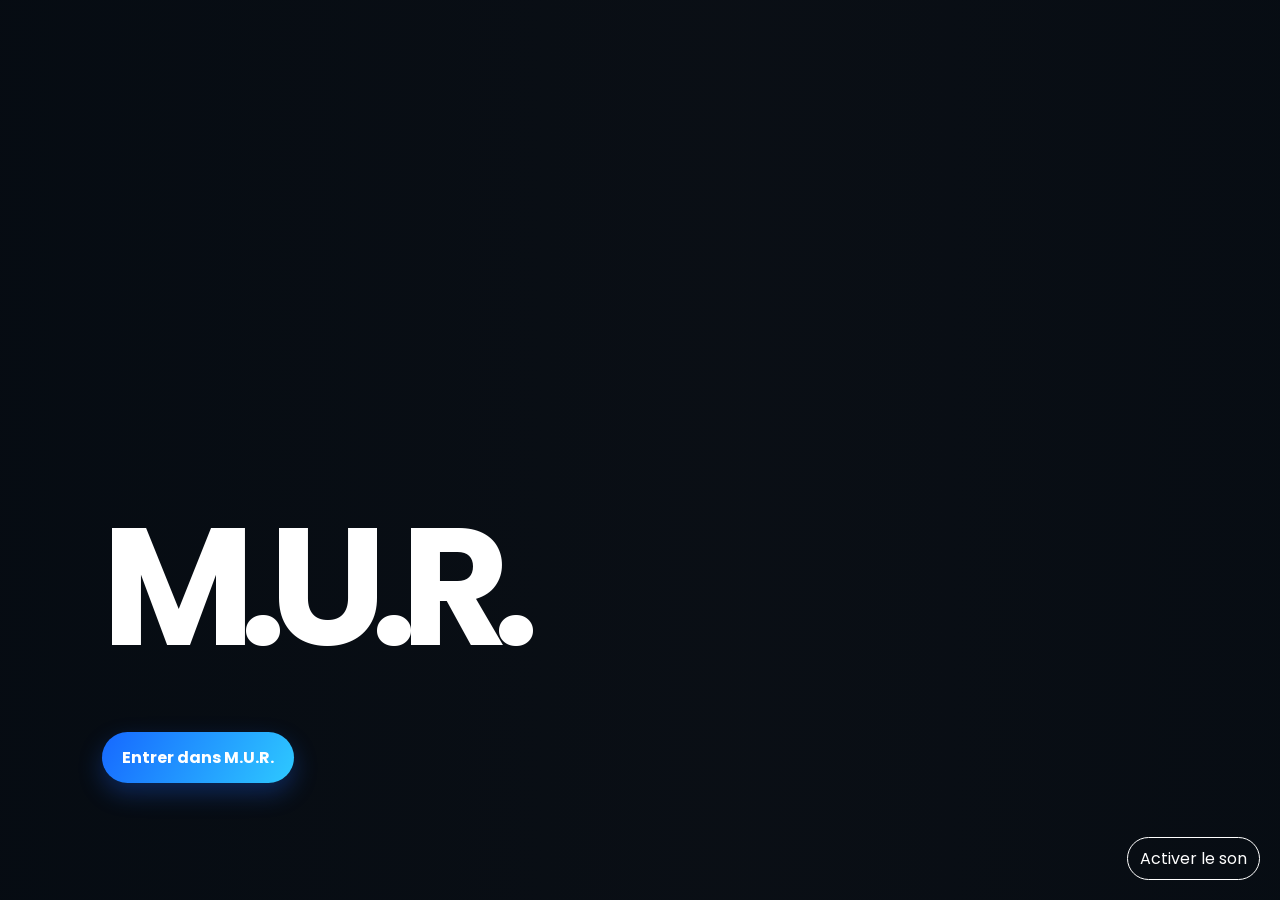
==== index.html @ 95d98c17 "Update index.html" ====
<!doctype html><html lang="fr"><head><meta charset="utf-8"><meta name="viewport" content="width=device-width,initial-scale=1"><title>M.U.R.</title><link rel="preconnect" href="https://fonts.googleapis.com"><link rel="preconnect" href="https://fonts.gstatic.com" crossorigin><link href="https://fonts.googleapis.com/css2?family=Poppins:wght@400;500;600;700&display=swap" rel="stylesheet"><style>
:root{--navy:#0d2b4f;--blue:#2e7cc0;--gold:#d9b062;--ink:#102b4a}*{box-sizing:border-box}html,body{margin:0;min-height:100%;font-family:Arial,sans-serif;background:#eef3f7;color:var(--ink)}button{font:inherit}.intro{position:fixed;z-index:20;inset:0;background:#061527}.intro.off{visibility:hidden;opacity:0;transition:.6s}.intro video,.home-video{width:100%;height:100%;object-fit:cover}.intro:after,.home:after{content:'';position:absolute;inset:0;background:linear-gradient(90deg,rgba(3,20,39,.7),transparent 66%)}.intro-box{position:absolute;z-index:1;left:8vw;bottom:13vh;color:white}.intro-box h1{font-size:clamp(70px,13vw,180px);letter-spacing:-.1em;margin:0}.round{border:0;border-radius:28px;padding:13px 20px;background:white;color:var(--navy);font-weight:bold;cursor:pointer}.intro-box .round{margin-top:20px}.sound{position:absolute;z-index:2;right:20px;bottom:20px;background:transparent;color:white;border:1px solid white;border-radius:22px;padding:8px 12px;cursor:pointer}.home{position:relative;min-height:100vh;overflow:hidden;background:var(--navy)}.home-video{position:absolute;inset:0;opacity:.72}.top{position:absolute;z-index:3;top:0;left:0;right:0;display:flex;justify-content:space-between;padding:25px 5vw;color:white}.brand{font-weight:bold;letter-spacing:.18em;font-size:17px}.language{border:1px solid rgba(255,255,255,.7);border-radius:20px;background:rgba(255,255,255,.14);color:white;padding:7px 12px;cursor:pointer}.hero{position:relative;z-index:2;width:min(1100px,90vw);margin:auto;padding-top:19vh;color:white}.eyebrow{font-size:12px;letter-spacing:.18em;text-transform:uppercase;color:#b8dff8}.hero h1{font-size:clamp(82px,18vw,230px);line-height:.72;letter-spacing:-.12em;margin:18px 0 26px}.hero p{max-width:560px;font-size:clamp(17px,2vw,24px);line-height:1.5}.method{margin-top:20px}.ports{position:absolute;z-index:3;left:50%;bottom:65px;transform:translateX(-50%);width:min(1100px,90vw);display:grid;grid-template-columns:repeat(4,1fr);gap:10px}.port{min-height:120px;padding:16px;border-radius:15px;border:1px solid rgba(255,255,255,.5);background:rgba(6,30,52,.35);color:white;text-align:left;cursor:pointer;display:flex;flex-direction:column;justify-content:space-between;backdrop-filter:blur(10px)}.port:hover,.port.active{background:white;color:var(--navy);transform:translateY(-5px)}.port small{letter-spacing:.13em;color:#bce0f8}.port.active small,.port:hover small{color:var(--blue)}.port strong{font-size:15px;line-height:1.25}.hint{position:absolute;z-index:3;bottom:23px;left:50%;transform:translateX(-50%);color:white;font-size:12px;white-space:nowrap}.world{position:fixed;z-index:10;inset:0;display:none;overflow:auto;background:linear-gradient(135deg,#edf4f8,#fff 60%,#dce8f0);padding:25px 6vw}.world.show{display:block}.world::before{content:'';position:fixed;width:65vmax;height:65vmax;border-radius:50%;right:-35vmax;top:-35vmax;background:radial-gradient(circle,#9bc7e8,transparent 65%);opacity:.5}.world-bar,.world-content{position:relative;max-width:1080px;margin:auto}.world-bar{display:flex;justify-content:space-between;align-items:center}.back{border:0;background:none;color:var(--navy);font-weight:bold;cursor:pointer}.world .language{color:var(--navy);background:white;border-color:#b8c7d5}.world-content{margin-top:9vh}.world-content h2{font-size:clamp(52px,10vw,125px);letter-spacing:-.08em;line-height:.88;margin:18px 0}.world-content>p{max-width:680px;color:#5e7288;font-size:19px;line-height:1.6}.cards{display:grid;grid-template-columns:repeat(3,1fr);gap:15px;margin-top:50px}.card{min-height:165px;padding:22px;border-radius:16px;background:rgba(255,255,255,.85);box-shadow:0 12px 28px rgba(28,67,101,.1)}.card h3{margin:0 0 9px;font-size:19px}.card p{margin:0;color:#60758b;line-height:1.55;font-size:14px}@media(max-width:700px){.hero{padding-top:14vh}.hero h1{font-size:94px}.ports{grid-template-columns:1fr 1fr;bottom:55px}.port{min-height:85px;padding:11px}.port strong{font-size:12px}.hint{font-size:10px;bottom:17px}.cards{grid-template-columns:1fr}.world-content{margin-top:7vh}}
/* Identité M.U.R. : scientifique, immersive et lumineuse. */
:root{--navy:#0d1117;--blue:#1e68ff;--cyan:#2ec9ff;--teal:#21c998;--coral:#ff6b4d;--ink:#f0f2f5}.intro,.home{background:#0d1117}.intro::after,.home::after{background:linear-gradient(90deg,rgba(5,11,18,.88),rgba(5,11,18,.36) 58%,rgba(5,11,18,.72))}body,.intro-box,.hero,.top{font-family:Poppins,Arial,sans-serif}.home::before{content:'';position:absolute;z-index:1;inset:auto -12vw -16vh auto;width:70vw;height:42vh;border-radius:50%;background:repeating-radial-gradient(ellipse at center,transparent 0 16px,rgba(46,201,255,.15) 17px 18px,transparent 20px 38px);transform:rotate(-12deg);opacity:.8}.home-video{filter:saturate(1.12) contrast(1.08)}.top{border-bottom:1px solid rgba(46,201,255,.18);background:linear-gradient(180deg,rgba(5,11,18,.5),transparent)}.brand{color:#fff}.language{border-color:rgba(46,201,255,.55);background:rgba(7,22,35,.55);box-shadow:inset 0 0 22px rgba(46,201,255,.06)}.hero{padding-left:2vw}.eyebrow{color:var(--cyan)}.hero h1{text-shadow:0 0 35px rgba(46,201,255,.22)}.hero p{color:#d6e6ee}.round{background:linear-gradient(120deg,#1668ff,#2ec9ff);color:white;box-shadow:0 10px 25px rgba(30,104,255,.3)}.ports{gap:12px}.port{border-color:rgba(46,201,255,.38);background:linear-gradient(145deg,rgba(11,25,38,.88),rgba(9,16,26,.65));box-shadow:inset 0 1px 0 rgba(255,255,255,.05),0 12px 30px rgba(0,0,0,.2)}.port:nth-child(2){border-color:rgba(33,201,152,.5)}.port:nth-child(3){border-color:rgba(46,201,255,.62)}.port:nth-child(4){border-color:rgba(255,107,77,.52)}.port:hover,.port.active{background:linear-gradient(145deg,rgba(21,54,84,.98),rgba(8,22,36,.98));color:white}.port:hover small,.port.active small{color:var(--cyan)}.port strong{font-weight:600}.hint{color:#cde9fb}.world{background:radial-gradient(circle at 85% 12%,rgba(30,104,255,.2),transparent 28%),linear-gradient(135deg,#0d1117,#0e1b29 60%,#071119);color:#f0f2f5}.world::before{background:radial-gradient(circle,rgba(46,201,255,.18),transparent 64%);opacity:1}.world .language{color:white;background:rgba(9,23,36,.8);border-color:rgba(46,201,255,.4)}.back{color:#e7f5ff}.world-content .eyebrow{color:var(--cyan)}.world-content>p{color:#bdceda}.cards{gap:18px}.card{background:linear-gradient(145deg,rgba(17,36,53,.92),rgba(10,19,30,.9));border:1px solid rgba(46,201,255,.2);box-shadow:inset 0 1px 0 rgba(255,255,255,.05),0 14px 32px rgba(0,0,0,.26)}.card:nth-child(2){border-color:rgba(33,201,152,.28)}.card:nth-child(3){border-color:rgba(255,107,77,.3)}.card h3{color:#f5fbff}.card p{color:#b6c8d6}.world-content h2{background:linear-gradient(100deg,#fff,#b9e9ff 60%,#2ec9ff);-webkit-background-clip:text;background-clip:text;color:transparent}
.hero-logo{display:block;width:min(400px,62vw);height:auto;margin:6px 0 14px;filter:drop-shadow(0 14px 30px rgba(0,0,0,.35))}.hero h1{font-size:clamp(50px,9vw,112px)}@media(max-width:700px){.hero-logo{width:min(310px,76vw);margin:4px 0 9px}}
 .hero-logo,.method{display:none!important}#system .card:nth-child(3) h3,#system .card:nth-child(3) p{font-size:0}#system .card:nth-child(3) h3::after{content:'Neuroflex';font-size:1.2rem}#system .card:nth-child(3) p::after{content:'Comprendre pour ne pas choisir.';font-size:1rem;line-height:1.6}</style></head><body>
<section class="intro" id="intro"><video id="introVideo" autoplay muted playsinline><source src="intro-mur.mp4" type="video/mp4"></video><div class="intro-box"><h1>M.U.R.</h1><button class="round" id="enter" data-fr="Entrer dans M.U.R." data-en="Enter M.U.R.">Entrer dans M.U.R.</button></div><button class="sound" id="sound" data-fr="Activer le son" data-en="Turn sound on">Activer le son</button></section>
<main class="home" id="home"><video class="home-video" id="film" muted playsinline preload="metadata"><source src="mur-intro.mp4" type="video/mp4"></video><header class="top"><div class="brand">M.U.R.</div><button class="language" id="lang">FR / EN</button></header><section class="hero"><div class="eyebrow" data-fr="La méthode" data-en="The method">La méthode</div><img class="hero-logo" src="mur-logo.jpg" alt="M.U.R."><p data-fr="Mesurer, utiliser et réguler son système neurovégétatif." data-en="Measure, use and regulate your autonomic nervous system.">Mesurer, utiliser et réguler son système neurovégétatif.</p><button class="round method" data-open="method" data-fr="Découvrir la méthode" data-en="Discover the method">Découvrir la méthode</button></section><nav class="ports"><button class="port active" data-open="method" data-time=".08"><small>01</small><strong data-fr="La méthode M.U.R." data-en="The M.U.R. method">La méthode M.U.R.</strong><b>→</b></button><button class="port" data-open="system" data-time=".35"><small>02</small><strong data-fr="Le système neurovégétatif" data-en="The autonomic nervous system">Le système neurovégétatif</strong><b>→</b></button><button class="port" data-open="app" data-time=".62"><small>03</small><strong data-fr="L’application M.U.R." data-en="The M.U.R. app">L’application M.U.R.</strong><b>→</b></button><button class="port" data-open="workshops" data-time=".85"><small>04</small><strong data-fr="Programme & ateliers" data-en="Programme & workshops">Programme & ateliers</strong><b>→</b></button></nav><div class="hint" data-fr="Utilisez la molette pour avancer ou reculer dans la vidéo" data-en="Use the wheel to move forward or backward in the video">Utilisez la molette pour avancer ou reculer dans la vidéo</div></main>
<section class="world" id="method"><div class="world-bar"><button class="back" data-close data-fr="← Retour à la vidéo" data-en="← Back to the film">← Retour à la vidéo</button><button class="language">FR / EN</button></div><main class="world-content"><div class="eyebrow" data-fr="Univers 01" data-en="World 01">Univers 01</div><h2 data-fr="La méthode<br>M.U.R." data-en="The M.U.R.<br>method">La méthode<br>M.U.R.</h2><p data-fr="Une approche claire pour comprendre son fonctionnement, observer ses repères et agir au quotidien." data-en="A clear approach to understand your functioning, observe your reference points and act every day.">Une approche claire pour comprendre son fonctionnement, observer ses repères et agir au quotidien.</p><div class="cards"><article class="card"><h3 data-fr="Mesurer" data-en="Measure">Mesurer</h3><p data-fr="Créer un point de départ avec un questionnaire structuré." data-en="Create a starting point with a structured questionnaire.">Créer un point de départ avec un questionnaire structuré.</p></article><article class="card"><h3 data-fr="Utiliser" data-en="Use">Utiliser</h3><p data-fr="Mobiliser les bonnes ressources au bon moment." data-en="Access the right resources at the right time.">Mobiliser les bonnes ressources au bon moment.</p></article><article class="card"><h3 data-fr="Réguler" data-en="Regulate">Réguler</h3><p data-fr="Installer un équilibre durable dans la vie réelle." data-en="Build a lasting balance in real life.">Installer un équilibre durable dans la vie réelle.</p></article></div></main></section>
<section class="world" id="system"><div class="world-bar"><button class="back" data-close data-fr="← Retour à la vidéo" data-en="← Back to the film">← Retour à la vidéo</button><button class="language">FR / EN</button></div><main class="world-content"><div class="eyebrow" data-fr="Univers 02" data-en="World 02">Univers 02</div><h2 data-fr="Le système<br>neurovégétatif" data-en="The autonomic<br>nervous system">Le système<br>neurovégétatif</h2><p data-fr="Trois branches coopèrent en permanence pour adapter le corps à l’action, au repos et à la digestion." data-en="Three branches constantly work together to adapt the body to action, rest and digestion.">Trois branches coopèrent en permanence pour adapter le corps à l’action, au repos et à la digestion.</p><div class="cards"><article class="card"><h3 data-fr="Sympathique" data-en="Sympathetic">Sympathique</h3><p data-fr="Met le corps en action : vigilance, énergie et adaptation à l’effort." data-en="Prepares the body for action: alertness, energy and adaptation to effort.">Met le corps en action : vigilance, énergie et adaptation à l’effort.</p></article><article class="card"><h3 data-fr="Parasympathique" data-en="Parasympathetic">Parasympathique</h3><p data-fr="Favorise le repos, la récupération et le retour à l’équilibre." data-en="Supports rest, recovery and a return to balance.">Favorise le repos, la récupération et le retour à l’équilibre.</p></article><article class="card"><h3 data-fr="Système entérique" data-en="Enteric system">Système entérique</h3><p data-fr="Participe à la digestion et au dialogue permanent entre le ventre et le cerveau." data-en="Takes part in digestion and the ongoing dialogue between the gut and the brain.">Participe à la digestion et au dialogue permanent entre le ventre et le cerveau.</p></article></div></main></section>
<section class="world" id="app"><div class="world-bar"><button class="back" data-close data-fr="← Retour à la vidéo" data-en="← Back to the film">← Retour à la vidéo</button><button class="language">FR / EN</button></div><main class="world-content"><div class="eyebrow" data-fr="Univers 03" data-en="World 03">Univers 03</div><h2 data-fr="L’application<br>M.U.R." data-en="The M.U.R.<br>app">L’application<br>M.U.R.</h2><p data-fr="Un espace personnel pour mesurer, retrouver ses exercices et suivre son cheminement." data-en="A personal space to measure, find your exercises and follow your journey.">Un espace personnel pour mesurer, retrouver ses exercices et suivre son cheminement.</p><div class="cards"><article class="card"><h3 data-fr="Questionnaire" data-en="Questionnaire">Questionnaire</h3><p data-fr="Explorer sa flexibilité neurovégétative." data-en="Explore your neurovegetative flexibility.">Explorer sa flexibilité neurovégétative.</p></article><article class="card"><h3 data-fr="Exercices" data-en="Exercises">Exercices</h3><p data-fr="Des pratiques guidées, adaptées au quotidien." data-en="Guided practices adapted to everyday life.">Des pratiques guidées, adaptées au quotidien.</p></article><article class="card"><h3 data-fr="Suivi" data-en="Follow-up">Suivi</h3><p data-fr="Garder des repères dans la durée." data-en="Keep reference points over time.">Garder des repères dans la durée.</p></article></div></main></section>
<section class="world" id="workshops"><div class="world-bar"><button class="back" data-close data-fr="← Retour à la vidéo" data-en="← Back to the film">← Retour à la vidéo</button><button class="language">FR / EN</button></div><main class="world-content"><div class="eyebrow" data-fr="Univers 04" data-en="World 04">Univers 04</div><h2 data-fr="Programme<br>& ateliers" data-en="Programme<br>& workshops">Programme<br>& ateliers</h2><p data-fr="Des rendez-vous pour découvrir la méthode, pratiquer et progresser avec un cadre clair." data-en="Sessions to discover the method, practise and progress with a clear framework.">Des rendez-vous pour découvrir la méthode, pratiquer et progresser avec un cadre clair.</p><div class="cards"><article class="card"><h3 data-fr="Découvrir" data-en="Discover">Découvrir</h3><p data-fr="Une première entrée dans l’univers M.U.R." data-en="A first entry into the M.U.R. universe.">Une première entrée dans l’univers M.U.R.</p></article><article class="card"><h3 data-fr="Pratiquer" data-en="Practise">Pratiquer</h3><p data-fr="Expérimenter concrètement les outils." data-en="Experience the tools in a concrete way.">Expérimenter concrètement les outils.</p></article><article class="card"><h3 data-fr="Approfondir" data-en="Go deeper">Approfondir</h3><p data-fr="Inscrire ses repères dans le temps." data-en="Embed your reference points over time.">Inscrire ses repères dans le temps.</p></article></div></main></section>
<script>let lang=localStorage.getItem('mur-lang')||'fr';const film=document.getElementById('film'),ports=[...document.querySelectorAll('.port')];function render(){document.documentElement.lang=lang;document.querySelectorAll('[data-fr]').forEach(x=>x.innerHTML=x.dataset[lang]);localStorage.setItem('mur-lang',lang)}function toggle(){lang=lang==='fr'?'en':'fr';render()}document.querySelectorAll('.language').forEach(x=>x.onclick=toggle);render();document.getElementById('enter').onclick=()=>{document.getElementById('intro').classList.add('off');film.play().catch(()=>{})};document.getElementById('sound').onclick=()=>{document.getElementById('introVideo').muted=!document.getElementById('introVideo').muted};document.querySelectorAll('[data-open]').forEach(x=>x.onclick=()=>document.getElementById(x.dataset.open).classList.add('show'));document.querySelectorAll('[data-close]').forEach(x=>x.onclick=()=>document.querySelectorAll('.world').forEach(w=>w.classList.remove('show')));document.getElementById('home').addEventListener('wheel',e=>{e.preventDefault();if(film.readyState){film.pause();film.currentTime=Math.max(0,Math.min(film.duration,film.currentTime+e.deltaY*.006));let p=film.currentTime/(film.duration||10),a=ports[0];ports.forEach(x=>{if(p>=x.dataset.time)a=x});ports.forEach(x=>x.classList.toggle('active',x===a))}},{passive:false});</script></body></html>
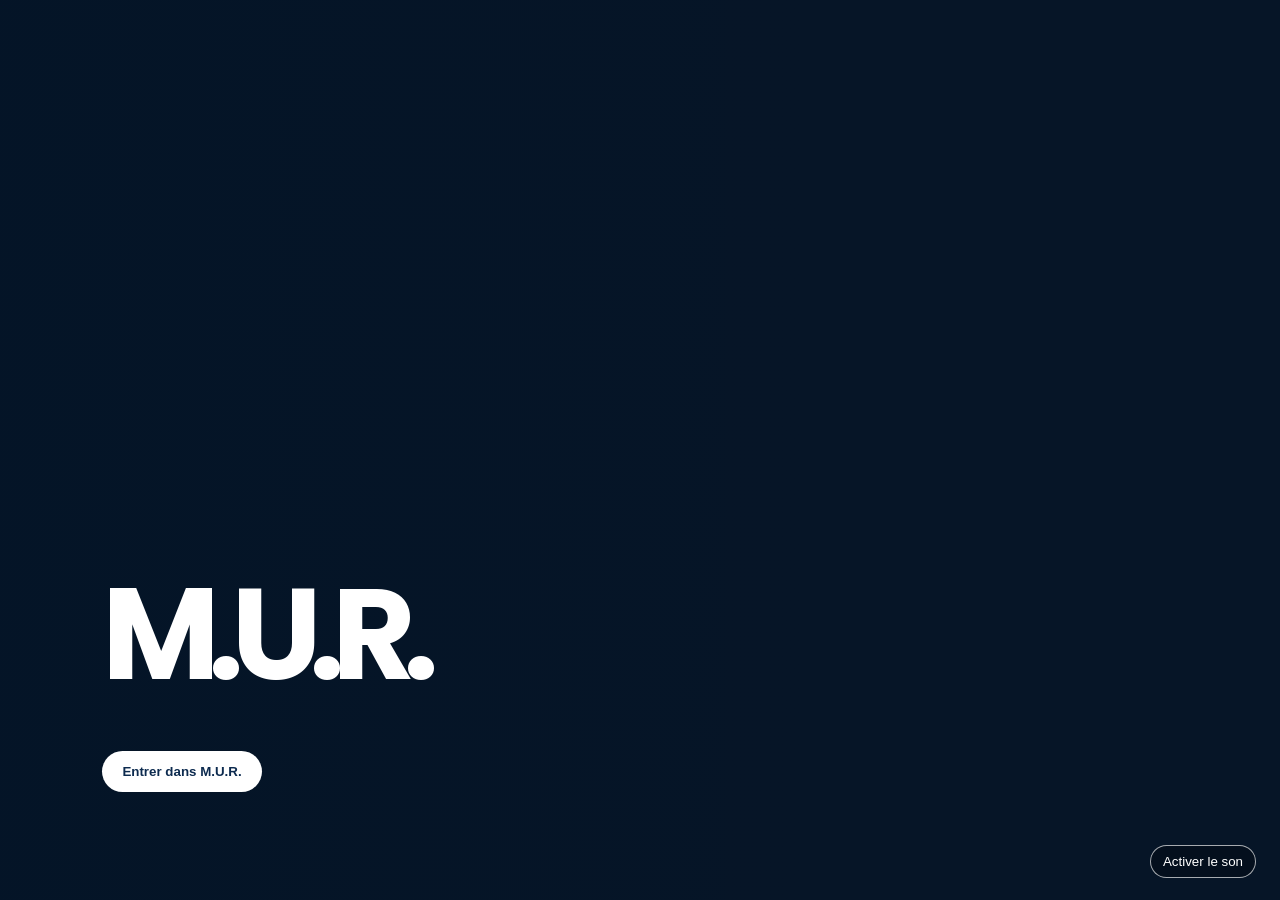
==== commit b72d80b4: "Add files via upload" ====
--- a/index.html
+++ b/index.html
@@ -1,13 +1 @@
-<!doctype html><html lang="fr"><head><meta charset="utf-8"><meta name="viewport" content="width=device-width,initial-scale=1"><title>M.U.R.</title><link rel="preconnect" href="https://fonts.googleapis.com"><link rel="preconnect" href="https://fonts.gstatic.com" crossorigin><link href="https://fonts.googleapis.com/css2?family=Poppins:wght@400;500;600;700&display=swap" rel="stylesheet"><style>
-:root{--navy:#0d2b4f;--blue:#2e7cc0;--gold:#d9b062;--ink:#102b4a}*{box-sizing:border-box}html,body{margin:0;min-height:100%;font-family:Arial,sans-serif;background:#eef3f7;color:var(--ink)}button{font:inherit}.intro{position:fixed;z-index:20;inset:0;background:#061527}.intro.off{visibility:hidden;opacity:0;transition:.6s}.intro video,.home-video{width:100%;height:100%;object-fit:cover}.intro:after,.home:after{content:'';position:absolute;inset:0;background:linear-gradient(90deg,rgba(3,20,39,.7),transparent 66%)}.intro-box{position:absolute;z-index:1;left:8vw;bottom:13vh;color:white}.intro-box h1{font-size:clamp(70px,13vw,180px);letter-spacing:-.1em;margin:0}.round{border:0;border-radius:28px;padding:13px 20px;background:white;color:var(--navy);font-weight:bold;cursor:pointer}.intro-box .round{margin-top:20px}.sound{position:absolute;z-index:2;right:20px;bottom:20px;background:transparent;color:white;border:1px solid white;border-radius:22px;padding:8px 12px;cursor:pointer}.home{position:relative;min-height:100vh;overflow:hidden;background:var(--navy)}.home-video{position:absolute;inset:0;opacity:.72}.top{position:absolute;z-index:3;top:0;left:0;right:0;display:flex;justify-content:space-between;padding:25px 5vw;color:white}.brand{font-weight:bold;letter-spacing:.18em;font-size:17px}.language{border:1px solid rgba(255,255,255,.7);border-radius:20px;background:rgba(255,255,255,.14);color:white;padding:7px 12px;cursor:pointer}.hero{position:relative;z-index:2;width:min(1100px,90vw);margin:auto;padding-top:19vh;color:white}.eyebrow{font-size:12px;letter-spacing:.18em;text-transform:uppercase;color:#b8dff8}.hero h1{font-size:clamp(82px,18vw,230px);line-height:.72;letter-spacing:-.12em;margin:18px 0 26px}.hero p{max-width:560px;font-size:clamp(17px,2vw,24px);line-height:1.5}.method{margin-top:20px}.ports{position:absolute;z-index:3;left:50%;bottom:65px;transform:translateX(-50%);width:min(1100px,90vw);display:grid;grid-template-columns:repeat(4,1fr);gap:10px}.port{min-height:120px;padding:16px;border-radius:15px;border:1px solid rgba(255,255,255,.5);background:rgba(6,30,52,.35);color:white;text-align:left;cursor:pointer;display:flex;flex-direction:column;justify-content:space-between;backdrop-filter:blur(10px)}.port:hover,.port.active{background:white;color:var(--navy);transform:translateY(-5px)}.port small{letter-spacing:.13em;color:#bce0f8}.port.active small,.port:hover small{color:var(--blue)}.port strong{font-size:15px;line-height:1.25}.hint{position:absolute;z-index:3;bottom:23px;left:50%;transform:translateX(-50%);color:white;font-size:12px;white-space:nowrap}.world{position:fixed;z-index:10;inset:0;display:none;overflow:auto;background:linear-gradient(135deg,#edf4f8,#fff 60%,#dce8f0);padding:25px 6vw}.world.show{display:block}.world::before{content:'';position:fixed;width:65vmax;height:65vmax;border-radius:50%;right:-35vmax;top:-35vmax;background:radial-gradient(circle,#9bc7e8,transparent 65%);opacity:.5}.world-bar,.world-content{position:relative;max-width:1080px;margin:auto}.world-bar{display:flex;justify-content:space-between;align-items:center}.back{border:0;background:none;color:var(--navy);font-weight:bold;cursor:pointer}.world .language{color:var(--navy);background:white;border-color:#b8c7d5}.world-content{margin-top:9vh}.world-content h2{font-size:clamp(52px,10vw,125px);letter-spacing:-.08em;line-height:.88;margin:18px 0}.world-content>p{max-width:680px;color:#5e7288;font-size:19px;line-height:1.6}.cards{display:grid;grid-template-columns:repeat(3,1fr);gap:15px;margin-top:50px}.card{min-height:165px;padding:22px;border-radius:16px;background:rgba(255,255,255,.85);box-shadow:0 12px 28px rgba(28,67,101,.1)}.card h3{margin:0 0 9px;font-size:19px}.card p{margin:0;color:#60758b;line-height:1.55;font-size:14px}@media(max-width:700px){.hero{padding-top:14vh}.hero h1{font-size:94px}.ports{grid-template-columns:1fr 1fr;bottom:55px}.port{min-height:85px;padding:11px}.port strong{font-size:12px}.hint{font-size:10px;bottom:17px}.cards{grid-template-columns:1fr}.world-content{margin-top:7vh}}
-/* Identité M.U.R. : scientifique, immersive et lumineuse. */
-:root{--navy:#0d1117;--blue:#1e68ff;--cyan:#2ec9ff;--teal:#21c998;--coral:#ff6b4d;--ink:#f0f2f5}.intro,.home{background:#0d1117}.intro::after,.home::after{background:linear-gradient(90deg,rgba(5,11,18,.88),rgba(5,11,18,.36) 58%,rgba(5,11,18,.72))}body,.intro-box,.hero,.top{font-family:Poppins,Arial,sans-serif}.home::before{content:'';position:absolute;z-index:1;inset:auto -12vw -16vh auto;width:70vw;height:42vh;border-radius:50%;background:repeating-radial-gradient(ellipse at center,transparent 0 16px,rgba(46,201,255,.15) 17px 18px,transparent 20px 38px);transform:rotate(-12deg);opacity:.8}.home-video{filter:saturate(1.12) contrast(1.08)}.top{border-bottom:1px solid rgba(46,201,255,.18);background:linear-gradient(180deg,rgba(5,11,18,.5),transparent)}.brand{color:#fff}.language{border-color:rgba(46,201,255,.55);background:rgba(7,22,35,.55);box-shadow:inset 0 0 22px rgba(46,201,255,.06)}.hero{padding-left:2vw}.eyebrow{color:var(--cyan)}.hero h1{text-shadow:0 0 35px rgba(46,201,255,.22)}.hero p{color:#d6e6ee}.round{background:linear-gradient(120deg,#1668ff,#2ec9ff);color:white;box-shadow:0 10px 25px rgba(30,104,255,.3)}.ports{gap:12px}.port{border-color:rgba(46,201,255,.38);background:linear-gradient(145deg,rgba(11,25,38,.88),rgba(9,16,26,.65));box-shadow:inset 0 1px 0 rgba(255,255,255,.05),0 12px 30px rgba(0,0,0,.2)}.port:nth-child(2){border-color:rgba(33,201,152,.5)}.port:nth-child(3){border-color:rgba(46,201,255,.62)}.port:nth-child(4){border-color:rgba(255,107,77,.52)}.port:hover,.port.active{background:linear-gradient(145deg,rgba(21,54,84,.98),rgba(8,22,36,.98));color:white}.port:hover small,.port.active small{color:var(--cyan)}.port strong{font-weight:600}.hint{color:#cde9fb}.world{background:radial-gradient(circle at 85% 12%,rgba(30,104,255,.2),transparent 28%),linear-gradient(135deg,#0d1117,#0e1b29 60%,#071119);color:#f0f2f5}.world::before{background:radial-gradient(circle,rgba(46,201,255,.18),transparent 64%);opacity:1}.world .language{color:white;background:rgba(9,23,36,.8);border-color:rgba(46,201,255,.4)}.back{color:#e7f5ff}.world-content .eyebrow{color:var(--cyan)}.world-content>p{color:#bdceda}.cards{gap:18px}.card{background:linear-gradient(145deg,rgba(17,36,53,.92),rgba(10,19,30,.9));border:1px solid rgba(46,201,255,.2);box-shadow:inset 0 1px 0 rgba(255,255,255,.05),0 14px 32px rgba(0,0,0,.26)}.card:nth-child(2){border-color:rgba(33,201,152,.28)}.card:nth-child(3){border-color:rgba(255,107,77,.3)}.card h3{color:#f5fbff}.card p{color:#b6c8d6}.world-content h2{background:linear-gradient(100deg,#fff,#b9e9ff 60%,#2ec9ff);-webkit-background-clip:text;background-clip:text;color:transparent}
-.hero-logo{display:block;width:min(400px,62vw);height:auto;margin:6px 0 14px;filter:drop-shadow(0 14px 30px rgba(0,0,0,.35))}.hero h1{font-size:clamp(50px,9vw,112px)}@media(max-width:700px){.hero-logo{width:min(310px,76vw);margin:4px 0 9px}}
- .hero-logo,.method{display:none!important}#system .card:nth-child(3) h3,#system .card:nth-child(3) p{font-size:0}#system .card:nth-child(3) h3::after{content:'Neuroflex';font-size:1.2rem}#system .card:nth-child(3) p::after{content:'Comprendre pour ne pas choisir.';font-size:1rem;line-height:1.6}</style></head><body>
-<section class="intro" id="intro"><video id="introVideo" autoplay muted playsinline><source src="intro-mur.mp4" type="video/mp4"></video><div class="intro-box"><h1>M.U.R.</h1><button class="round" id="enter" data-fr="Entrer dans M.U.R." data-en="Enter M.U.R.">Entrer dans M.U.R.</button></div><button class="sound" id="sound" data-fr="Activer le son" data-en="Turn sound on">Activer le son</button></section>
-<main class="home" id="home"><video class="home-video" id="film" muted playsinline preload="metadata"><source src="mur-intro.mp4" type="video/mp4"></video><header class="top"><div class="brand">M.U.R.</div><button class="language" id="lang">FR / EN</button></header><section class="hero"><div class="eyebrow" data-fr="La méthode" data-en="The method">La méthode</div><img class="hero-logo" src="mur-logo.jpg" alt="M.U.R."><p data-fr="Mesurer, utiliser et réguler son système neurovégétatif." data-en="Measure, use and regulate your autonomic nervous system.">Mesurer, utiliser et réguler son système neurovégétatif.</p><button class="round method" data-open="method" data-fr="Découvrir la méthode" data-en="Discover the method">Découvrir la méthode</button></section><nav class="ports"><button class="port active" data-open="method" data-time=".08"><small>01</small><strong data-fr="La méthode M.U.R." data-en="The M.U.R. method">La méthode M.U.R.</strong><b>→</b></button><button class="port" data-open="system" data-time=".35"><small>02</small><strong data-fr="Le système neurovégétatif" data-en="The autonomic nervous system">Le système neurovégétatif</strong><b>→</b></button><button class="port" data-open="app" data-time=".62"><small>03</small><strong data-fr="L’application M.U.R." data-en="The M.U.R. app">L’application M.U.R.</strong><b>→</b></button><button class="port" data-open="workshops" data-time=".85"><small>04</small><strong data-fr="Programme & ateliers" data-en="Programme & workshops">Programme & ateliers</strong><b>→</b></button></nav><div class="hint" data-fr="Utilisez la molette pour avancer ou reculer dans la vidéo" data-en="Use the wheel to move forward or backward in the video">Utilisez la molette pour avancer ou reculer dans la vidéo</div></main>
-<section class="world" id="method"><div class="world-bar"><button class="back" data-close data-fr="← Retour à la vidéo" data-en="← Back to the film">← Retour à la vidéo</button><button class="language">FR / EN</button></div><main class="world-content"><div class="eyebrow" data-fr="Univers 01" data-en="World 01">Univers 01</div><h2 data-fr="La méthode<br>M.U.R." data-en="The M.U.R.<br>method">La méthode<br>M.U.R.</h2><p data-fr="Une approche claire pour comprendre son fonctionnement, observer ses repères et agir au quotidien." data-en="A clear approach to understand your functioning, observe your reference points and act every day.">Une approche claire pour comprendre son fonctionnement, observer ses repères et agir au quotidien.</p><div class="cards"><article class="card"><h3 data-fr="Mesurer" data-en="Measure">Mesurer</h3><p data-fr="Créer un point de départ avec un questionnaire structuré." data-en="Create a starting point with a structured questionnaire.">Créer un point de départ avec un questionnaire structuré.</p></article><article class="card"><h3 data-fr="Utiliser" data-en="Use">Utiliser</h3><p data-fr="Mobiliser les bonnes ressources au bon moment." data-en="Access the right resources at the right time.">Mobiliser les bonnes ressources au bon moment.</p></article><article class="card"><h3 data-fr="Réguler" data-en="Regulate">Réguler</h3><p data-fr="Installer un équilibre durable dans la vie réelle." data-en="Build a lasting balance in real life.">Installer un équilibre durable dans la vie réelle.</p></article></div></main></section>
-<section class="world" id="system"><div class="world-bar"><button class="back" data-close data-fr="← Retour à la vidéo" data-en="← Back to the film">← Retour à la vidéo</button><button class="language">FR / EN</button></div><main class="world-content"><div class="eyebrow" data-fr="Univers 02" data-en="World 02">Univers 02</div><h2 data-fr="Le système<br>neurovégétatif" data-en="The autonomic<br>nervous system">Le système<br>neurovégétatif</h2><p data-fr="Trois branches coopèrent en permanence pour adapter le corps à l’action, au repos et à la digestion." data-en="Three branches constantly work together to adapt the body to action, rest and digestion.">Trois branches coopèrent en permanence pour adapter le corps à l’action, au repos et à la digestion.</p><div class="cards"><article class="card"><h3 data-fr="Sympathique" data-en="Sympathetic">Sympathique</h3><p data-fr="Met le corps en action : vigilance, énergie et adaptation à l’effort." data-en="Prepares the body for action: alertness, energy and adaptation to effort.">Met le corps en action : vigilance, énergie et adaptation à l’effort.</p></article><article class="card"><h3 data-fr="Parasympathique" data-en="Parasympathetic">Parasympathique</h3><p data-fr="Favorise le repos, la récupération et le retour à l’équilibre." data-en="Supports rest, recovery and a return to balance.">Favorise le repos, la récupération et le retour à l’équilibre.</p></article><article class="card"><h3 data-fr="Système entérique" data-en="Enteric system">Système entérique</h3><p data-fr="Participe à la digestion et au dialogue permanent entre le ventre et le cerveau." data-en="Takes part in digestion and the ongoing dialogue between the gut and the brain.">Participe à la digestion et au dialogue permanent entre le ventre et le cerveau.</p></article></div></main></section>
-<section class="world" id="app"><div class="world-bar"><button class="back" data-close data-fr="← Retour à la vidéo" data-en="← Back to the film">← Retour à la vidéo</button><button class="language">FR / EN</button></div><main class="world-content"><div class="eyebrow" data-fr="Univers 03" data-en="World 03">Univers 03</div><h2 data-fr="L’application<br>M.U.R." data-en="The M.U.R.<br>app">L’application<br>M.U.R.</h2><p data-fr="Un espace personnel pour mesurer, retrouver ses exercices et suivre son cheminement." data-en="A personal space to measure, find your exercises and follow your journey.">Un espace personnel pour mesurer, retrouver ses exercices et suivre son cheminement.</p><div class="cards"><article class="card"><h3 data-fr="Questionnaire" data-en="Questionnaire">Questionnaire</h3><p data-fr="Explorer sa flexibilité neurovégétative." data-en="Explore your neurovegetative flexibility.">Explorer sa flexibilité neurovégétative.</p></article><article class="card"><h3 data-fr="Exercices" data-en="Exercises">Exercices</h3><p data-fr="Des pratiques guidées, adaptées au quotidien." data-en="Guided practices adapted to everyday life.">Des pratiques guidées, adaptées au quotidien.</p></article><article class="card"><h3 data-fr="Suivi" data-en="Follow-up">Suivi</h3><p data-fr="Garder des repères dans la durée." data-en="Keep reference points over time.">Garder des repères dans la durée.</p></article></div></main></section>
-<section class="world" id="workshops"><div class="world-bar"><button class="back" data-close data-fr="← Retour à la vidéo" data-en="← Back to the film">← Retour à la vidéo</button><button class="language">FR / EN</button></div><main class="world-content"><div class="eyebrow" data-fr="Univers 04" data-en="World 04">Univers 04</div><h2 data-fr="Programme<br>& ateliers" data-en="Programme<br>& workshops">Programme<br>& ateliers</h2><p data-fr="Des rendez-vous pour découvrir la méthode, pratiquer et progresser avec un cadre clair." data-en="Sessions to discover the method, practise and progress with a clear framework.">Des rendez-vous pour découvrir la méthode, pratiquer et progresser avec un cadre clair.</p><div class="cards"><article class="card"><h3 data-fr="Découvrir" data-en="Discover">Découvrir</h3><p data-fr="Une première entrée dans l’univers M.U.R." data-en="A first entry into the M.U.R. universe.">Une première entrée dans l’univers M.U.R.</p></article><article class="card"><h3 data-fr="Pratiquer" data-en="Practise">Pratiquer</h3><p data-fr="Expérimenter concrètement les outils." data-en="Experience the tools in a concrete way.">Expérimenter concrètement les outils.</p></article><article class="card"><h3 data-fr="Approfondir" data-en="Go deeper">Approfondir</h3><p data-fr="Inscrire ses repères dans le temps." data-en="Embed your reference points over time.">Inscrire ses repères dans le temps.</p></article></div></main></section>
-<script>let lang=localStorage.getItem('mur-lang')||'fr';const film=document.getElementById('film'),ports=[...document.querySelectorAll('.port')];function render(){document.documentElement.lang=lang;document.querySelectorAll('[data-fr]').forEach(x=>x.innerHTML=x.dataset[lang]);localStorage.setItem('mur-lang',lang)}function toggle(){lang=lang==='fr'?'en':'fr';render()}document.querySelectorAll('.language').forEach(x=>x.onclick=toggle);render();document.getElementById('enter').onclick=()=>{document.getElementById('intro').classList.add('off');film.play().catch(()=>{})};document.getElementById('sound').onclick=()=>{document.getElementById('introVideo').muted=!document.getElementById('introVideo').muted};document.querySelectorAll('[data-open]').forEach(x=>x.onclick=()=>document.getElementById(x.dataset.open).classList.add('show'));document.querySelectorAll('[data-close]').forEach(x=>x.onclick=()=>document.querySelectorAll('.world').forEach(w=>w.classList.remove('show')));document.getElementById('home').addEventListener('wheel',e=>{e.preventDefault();if(film.readyState){film.pause();film.currentTime=Math.max(0,Math.min(film.duration,film.currentTime+e.deltaY*.006));let p=film.currentTime/(film.duration||10),a=ports[0];ports.forEach(x=>{if(p>=x.dataset.time)a=x});ports.forEach(x=>x.classList.toggle('active',x===a))}},{passive:false});</script></body></html>
+<!doctype html><html lang="fr"><head><meta charset="utf-8"><meta name="viewport" content="width=device-width,initial-scale=1"><title>M.U.R.</title><link rel="stylesheet" href="styles.css"></head><body><section class="intro" id="intro"><video id="introVideo" autoplay muted playsinline><source src="intro-mur.mp4" type="video/mp4"></video><div class="intro-content"><h1>M.U.R.</h1><button class="enter" id="enter"><span class="fr">Entrer dans M.U.R.</span><span class="en">Enter M.U.R.</span></button></div><button class="sound" id="sound"><span class="fr">Activer le son</span><span class="en">Turn sound on</span></button></section><main class="site"><header class="top"><a class="brand" href="index.html">M.U.R.</a><button class="language" onclick="toggleLanguage()">FR / EN</button></header><section class="hero" id="hero"><video id="film" muted playsinline preload="metadata"><source src="mur-intro.mp4" type="video/mp4"></video><div class="hero-main"><div class="kicker"><span class="fr">La méthode</span><span class="en">The method</span></div><h1>M.U.R.</h1><p><span class="fr">Mesurer, utiliser et réguler son système neurovégétatif.</span><span class="en">Measure, use and regulate your autonomic nervous system.</span></p><a class="method-button" href="methode.html"><span class="fr">Découvrir la méthode</span><span class="en">Discover the method</span></a></div><nav class="universes"><a class="universe active" data-time=".08" href="methode.html"><small>01</small><strong><span class="fr">La méthode M.U.R.</span><span class="en">The M.U.R. method</span></strong><b>→</b></a><a class="universe" data-time=".35" href="systeme.html"><small>02</small><strong><span class="fr">Le système neurovégétatif</span><span class="en">The autonomic nervous system</span></strong><b>→</b></a><a class="universe" data-time=".62" href="application.html"><small>03</small><strong><span class="fr">L’application M.U.R.</span><span class="en">The M.U.R. app</span></strong><b>→</b></a><a class="universe" data-time=".85" href="ateliers.html"><small>04</small><strong><span class="fr">Programme & ateliers</span><span class="en">Programme & workshops</span></strong><b>→</b></a></nav><div class="instruction"><span class="fr">Utilisez la molette pour avancer ou reculer dans la vidéo</span><span class="en">Use the wheel to move forward or backward in the video</span></div></section></main><script src="lang.js"></script><script>const intro=document.getElementById('intro'),iv=document.getElementById('introVideo'),film=document.getElementById('film'),hero=document.getElementById('hero'),items=[...document.querySelectorAll('.universe')];document.getElementById('enter').onclick=()=>{intro.classList.add('hide');film.play().catch(()=>{})};document.getElementById('sound').onclick=()=>{iv.muted=!iv.muted};iv.onended=()=>intro.classList.add('hide');function update(){const p=(film.currentTime||0)/(film.duration||10);let active=items[0];items.forEach(x=>{if(p>=Number(x.dataset.time))active=x});items.forEach(x=>x.classList.toggle('active',x===active))}hero.addEventListener('wheel',e=>{e.preventDefault();if(film.readyState>0){film.pause();film.currentTime=Math.max(0,Math.min(film.duration,film.currentTime+e.deltaY*.006));update()}},{passive:false});items.forEach(x=>x.addEventListener('mouseenter',()=>{if(film.readyState){film.pause();film.currentTime=Number(x.dataset.time)*(film.duration||10);update()}}));</script></body></html>
--- a/styles.css
+++ b/styles.css
@@ -0,0 +1,6 @@
+@import url('https://fonts.googleapis.com/css2?family=Poppins:wght@400;500;600;700&display=swap');
+.use-experience{height:420vh;position:relative;margin-top:0;background:#071627}.experience-sticky{position:sticky;top:0;height:100vh;overflow:hidden;background:#061527;color:white}.experience-video{position:absolute;inset:0;width:100%;height:100%;object-fit:cover}.experience-wash{position:absolute;inset:0;background:linear-gradient(90deg,rgba(4,17,31,.78),rgba(4,17,31,.13) 60%,rgba(4,17,31,.58)),linear-gradient(0deg,rgba(4,17,31,.72),transparent 40%)}.experience-header{position:absolute;z-index:2;top:12vh;left:max(5vw,calc((100vw - 1080px)/2));max-width:470px}.experience-header .kicker{color:#8fdbff}.experience-header h2{font-size:clamp(43px,6vw,84px);line-height:.91;letter-spacing:-.08em;margin:16px 0}.experience-header p{font-size:14px;line-height:1.55;color:#cce0ed;max-width:280px}.scroll-cue{position:absolute;z-index:2;left:max(5vw,calc((100vw - 1080px)/2));bottom:7vh;display:flex;align-items:center;gap:10px;font-size:11px;letter-spacing:.12em;text-transform:uppercase;color:#d9e7ef}.scroll-cue i{width:40px;height:1px;background:#fff;position:relative}.scroll-cue i:after{content:'';position:absolute;right:0;top:-3px;width:7px;height:7px;border-right:1px solid white;border-bottom:1px solid white;transform:rotate(-45deg)}.experience-cards{position:absolute;z-index:3;inset:0;pointer-events:none}.experience-cards .exercise-card{pointer-events:auto;position:absolute;width:min(275px,25vw);min-height:230px;opacity:0;transform:translateY(28px) scale(.96);transition:opacity .45s,transform .45s,box-shadow .3s}.experience-cards .exercise-card.is-visible{opacity:1;transform:translateY(0) scale(1)}.experience-cards .exercise-card:hover{transform:translateY(-6px) scale(1.02)}.experience-cards .exercise-copy{min-height:230px;padding:20px}.experience-cards .exercise-copy strong{font-size:clamp(25px,2.3vw,34px)}.experience-cards .exercise-copy em{font-size:12px}.experience-cards [data-step="0"]{top:16vh;right:8vw}.experience-cards [data-step="1"]{top:47vh;right:15vw}.experience-cards [data-step="2"]{top:38vh;left:37vw}.experience-cards [data-step="3"]{bottom:8vh;right:6vw}.progress-dots{position:absolute;z-index:3;right:4vw;top:50%;display:grid;gap:9px}.progress-dots i{width:5px;height:5px;border-radius:50%;background:rgba(255,255,255,.4);transition:background .3s,transform .3s}.progress-dots i.is-active{background:white;transform:scale(1.7)}
+@media(max-width:760px){.use-experience{height:520vh}.experience-header{top:9vh;left:6vw;right:6vw}.experience-header h2{font-size:50px}.experience-header p{max-width:240px}.scroll-cue{left:6vw;bottom:4vh}.experience-cards .exercise-card{left:6vw!important;right:6vw!important;top:auto!important;bottom:11vh!important;width:auto;min-height:205px}.experience-cards .exercise-copy{min-height:205px;padding:18px}.experience-cards .exercise-copy strong{font-size:31px}.experience-cards .exercise-card:not(.is-visible){pointer-events:none}.experience-cards .exercise-card.is-visible:not(.is-current){opacity:0;pointer-events:none}.progress-dots{right:7vw;top:48%}}
+.method-steps{display:grid;grid-template-columns:repeat(3,1fr);gap:14px;margin:45px 0 70px}.method-step{min-height:190px;padding:23px;border:1px solid white;border-radius:18px;background:rgba(255,255,255,.74);box-shadow:0 14px 32px rgba(30,73,110,.08)}.method-step>span{font-size:11px;font-weight:700;letter-spacing:.12em;color:var(--blue)}.method-step h2{font-size:24px;margin:18px 0 10px}.method-step p{font-size:14px;line-height:1.5;color:var(--muted);margin:0}.use-step{border-color:rgba(255,166,70,.65);background:linear-gradient(145deg,#fff7e8,#fff)}.use-exercises{margin:0 -5vw -60px;padding:72px 5vw 86px;background:#071627;color:white}.use-intro{max-width:1080px;margin:auto;display:grid;grid-template-columns:1fr 1fr;gap:36px;align-items:end}.use-intro .kicker{color:#70c9ff}.use-intro h2{font-size:clamp(36px,5vw,66px);line-height:.95;letter-spacing:-.07em;margin:13px 0 0}.use-intro p{color:#c5d7e6;line-height:1.65;margin:0}.exercise-grid{max-width:1080px;margin:40px auto 0;display:grid;grid-template-columns:repeat(2,1fr);gap:18px}.exercise-card{position:relative;isolation:isolate;overflow:hidden;min-height:390px;padding:0;border:1px solid rgba(255,255,255,.2);border-radius:24px;background:#0d2946;color:white;text-align:left;cursor:pointer;box-shadow:0 20px 45px rgba(0,0,0,.25);transition:transform .24s}.exercise-card:hover{transform:translateY(-6px)}.exercise-card img{position:absolute;inset:0;z-index:-2;width:100%;height:100%;object-fit:cover;transition:transform .35s}.exercise-card:hover img{transform:scale(1.04)}.shade{position:absolute;inset:0;z-index:-1;background:linear-gradient(180deg,rgba(2,14,25,.05),rgba(2,14,25,.93))}.exercise-copy{display:flex;flex-direction:column;align-items:flex-start;justify-content:flex-end;min-height:390px;padding:28px}.exercise-copy small,#dialogState{font-size:11px;font-weight:700;letter-spacing:.14em}.exercise-copy strong{font-size:clamp(29px,4vw,45px);line-height:.98;letter-spacing:-.06em;margin:9px 0}.exercise-copy em{font-style:normal;font-size:14px;color:#e0edf5}.exercise-copy b{width:100%;margin-top:21px;display:flex;justify-content:space-between;font-size:13px}.exercise-copy i{font-style:normal;font-size:20px}.blue small,.blue #dialogState{color:#66c8ff}.green small,.green #dialogState{color:#bbea7d}.orange small,.orange #dialogState{color:#ffb65b}.red small,.red #dialogState{color:#ff716e}.exercise-dialog{width:min(940px,94vw);max-height:90vh;padding:0;border:1px solid rgba(255,255,255,.2);border-radius:28px;background:#091a2c;color:white;overflow:hidden;box-shadow:0 30px 90px #000}.exercise-dialog::backdrop{background:rgba(0,8,18,.78);backdrop-filter:blur(6px)}.exercise-dialog[open]{display:grid;grid-template-columns:42% 58%}.dialog-close{position:absolute;z-index:2;top:13px;right:15px;width:38px;height:38px;border:1px solid rgba(255,255,255,.5);border-radius:50%;background:rgba(0,0,0,.25);color:white;font-size:26px;cursor:pointer}.dialog-image{min-height:520px}.dialog-image img{width:100%;height:100%;object-fit:cover}.dialog-body{padding:58px 50px}.dialog-body h2{font-size:clamp(39px,5vw,63px);line-height:.94;letter-spacing:-.07em;margin:14px 0}.dialog-body>p{color:#c7d9e6}.why{margin-top:42px;padding-top:22px;border-top:1px solid rgba(255,255,255,.18)}.why h3{font-size:16px;margin:0 0 11px}.why p{margin:0;color:#d4e2eb;line-height:1.7}.play-button{margin-top:29px;border:1px solid rgba(255,255,255,.45);border-radius:14px;background:transparent;color:white;padding:14px 17px;cursor:pointer}.play-button small{margin-left:10px;color:#bdd0de}@media(max-width:760px){.method-steps{grid-template-columns:1fr;margin:30px 0 46px}.method-step{min-height:0}.use-exercises{padding:54px 5vw 70px}.use-intro{grid-template-columns:1fr;gap:18px}.exercise-grid{grid-template-columns:1fr;gap:14px;margin-top:30px}.exercise-card,.exercise-copy{min-height:340px}.exercise-copy{padding:23px}.exercise-dialog[open]{display:block;max-height:92vh}.dialog-image{height:260px;min-height:0}.dialog-body{padding:30px 25px}.dialog-body h2{font-size:47px}.why{margin-top:26px}}
+:root{--navy:#0d2b4f;--blue:#2e7cc0;--mist:#d7e2ec;--gold:#d9b062;--white:#fff;--ink:#102b4a;--muted:#63778d}*{box-sizing:border-box}html,body{margin:0;min-height:100%;font-family:Poppins,Arial,sans-serif;color:var(--ink)}body{background:#eef3f7}a{color:inherit;text-decoration:none}.en{display:none!important}body.en-mode .fr{display:none!important}body.en-mode .en{display:inline!important}.language{cursor:pointer;border:1px solid rgba(255,255,255,.65);border-radius:22px;background:rgba(255,255,255,.16);color:white;padding:8px 13px;font-size:12px;font-weight:600}.intro{position:fixed;inset:0;z-index:20;background:#061527}.intro.hide{opacity:0;visibility:hidden;transition:opacity .6s,visibility .6s}.intro video{width:100%;height:100%;object-fit:cover}.intro::after,.hero::after{content:'';position:absolute;inset:0;background:linear-gradient(90deg,rgba(3,20,39,.65),transparent 65%)}.intro-content{position:absolute;z-index:1;left:8vw;bottom:12vh;color:white}.intro-content h1{font-size:clamp(50px,10vw,130px);letter-spacing:-.1em;margin:0}.enter{display:inline-block;margin-top:20px;border:0;border-radius:28px;background:white;color:var(--navy);padding:13px 20px;font-weight:600;cursor:pointer}.sound{position:absolute;z-index:2;right:24px;bottom:22px;border:1px solid rgba(255,255,255,.65);border-radius:22px;background:rgba(0,0,0,.25);color:white;padding:8px 12px;cursor:pointer}.site{min-height:100vh}.top{position:absolute;z-index:5;top:0;left:0;right:0;display:flex;justify-content:space-between;align-items:center;padding:25px 5vw;color:white}.brand{font-size:17px;font-weight:700;letter-spacing:.18em}.hero{position:relative;min-height:100vh;overflow:hidden;background:#08233e;display:grid;align-items:center}.hero video{position:absolute;inset:0;width:100%;height:100%;object-fit:cover;opacity:.73}.hero-main{position:relative;z-index:1;width:min(1160px,90vw);margin:auto;color:white;padding-top:4rem}.kicker{font-size:12px;letter-spacing:.18em;text-transform:uppercase;color:#b8dff8}.hero h1{font-size:clamp(74px,17vw,230px);letter-spacing:-.12em;line-height:.72;margin:16px 0 28px}.hero p{font-size:clamp(17px,2vw,24px);max-width:580px;line-height:1.5;margin:0}.method-button{display:inline-block;margin-top:24px;padding:13px 20px;border-radius:28px;background:white;color:var(--navy);font-size:14px;font-weight:600}.universes{position:absolute;z-index:2;bottom:72px;left:50%;transform:translateX(-50%);width:min(1160px,90vw);display:grid;grid-template-columns:repeat(4,1fr);gap:10px}.universe{min-height:125px;padding:17px;border:1px solid rgba(255,255,255,.48);border-radius:16px;background:rgba(6,31,55,.36);color:white;backdrop-filter:blur(12px);display:flex;flex-direction:column;justify-content:space-between;transition:background .2s,transform .2s}.universe:hover,.universe.active{background:rgba(255,255,255,.94);color:var(--navy);transform:translateY(-6px)}.universe small{letter-spacing:.14em;color:#bce0f8}.universe:hover small,.universe.active small{color:var(--blue)}.universe strong{font-size:15px;line-height:1.3}.universe b{align-self:flex-end;font-size:21px}.instruction{position:absolute;z-index:2;bottom:25px;left:50%;transform:translateX(-50%);color:white;font-size:12px;white-space:nowrap;opacity:.9}
+.page{min-height:100vh;background:linear-gradient(135deg,#edf3f7,#fff 56%,#dce7ef);padding-bottom:60px}.page::before{content:'';position:fixed;width:75vmax;height:75vmax;right:-40vmax;top:-40vmax;border-radius:50%;background:radial-gradient(circle,#9bc7e8,transparent 65%);opacity:.48}.page .top{position:relative;color:var(--navy);padding:25px 5vw}.page .language{color:var(--navy);border-color:rgba(13,43,79,.3);background:white}.back{font-size:13px;font-weight:500}.content{position:relative;max-width:1080px;margin:8vh auto;padding:0 5vw}.content .kicker{color:var(--blue)}.content h1{font-size:clamp(50px,9vw,115px);letter-spacing:-.075em;line-height:.9;margin:18px 0 25px}.introcopy{font-size:19px;line-height:1.65;max-width:700px;color:var(--muted)}.cards{display:grid;grid-template-columns:repeat(3,1fr);gap:16px;margin-top:55px}.card{min-height:168px;padding:23px;border-radius:17px;background:rgba(255,255,255,.8);box-shadow:0 14px 32px rgba(30,73,110,.1);border:1px solid white}.card h2{font-size:19px;margin:0 0 10px}.card p{margin:0;color:var(--muted);line-height:1.55;font-size:14px}@media(max-width:760px){.hero-main{padding-top:0}.hero h1{font-size:92px}.universes{grid-template-columns:1fr 1fr;bottom:60px}.universe{min-height:88px;padding:12px}.universe strong{font-size:12px}.instruction{bottom:18px;font-size:10px}.cards{grid-template-columns:1fr}.content{margin-top:5vh}}
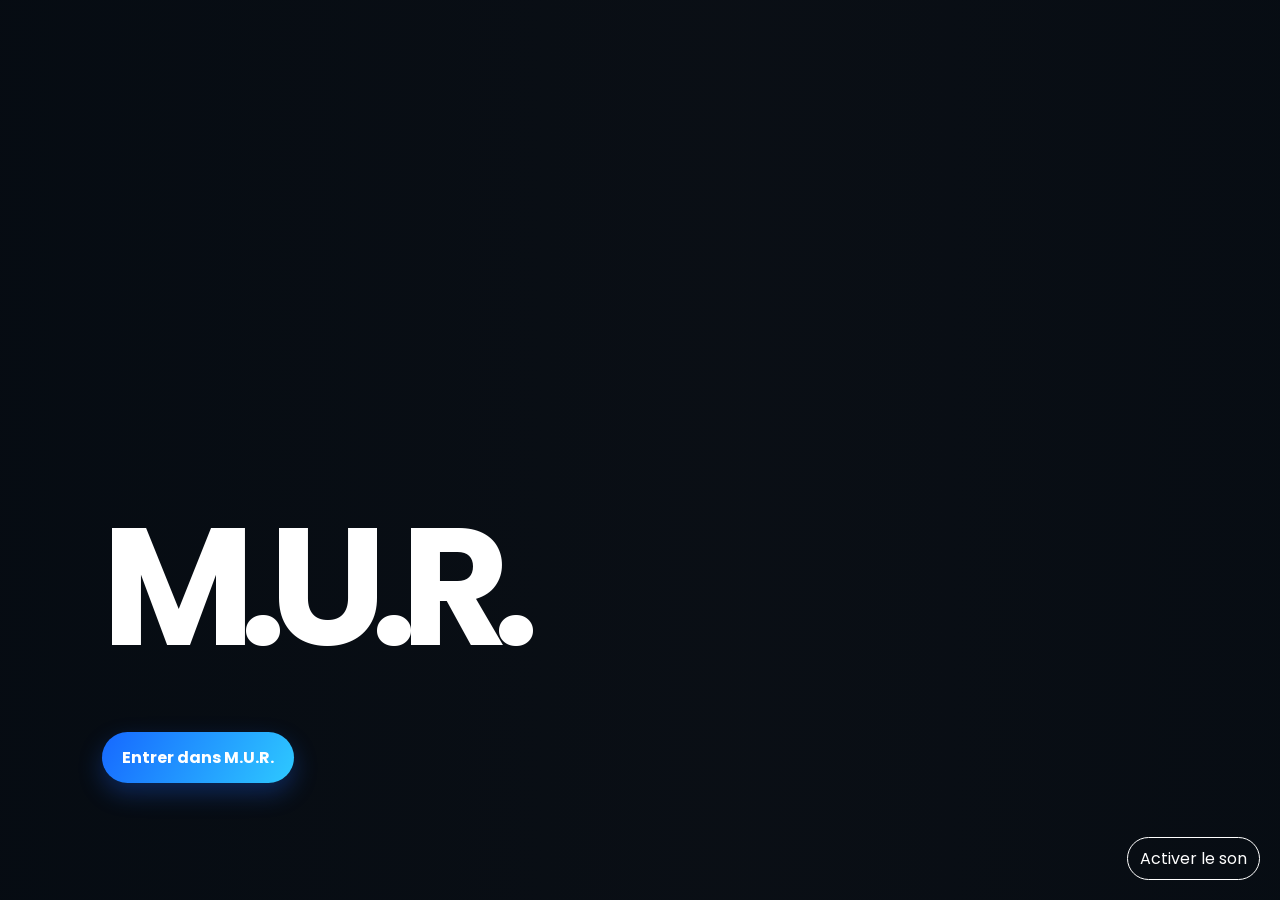
==== commit 479e6cd0: "Add files via upload" ====
--- a/index.html
+++ b/index.html
@@ -1 +1,21 @@
-<!doctype html><html lang="fr"><head><meta charset="utf-8"><meta name="viewport" content="width=device-width,initial-scale=1"><title>M.U.R.</title><link rel="stylesheet" href="styles.css"></head><body><section class="intro" id="intro"><video id="introVideo" autoplay muted playsinline><source src="intro-mur.mp4" type="video/mp4"></video><div class="intro-content"><h1>M.U.R.</h1><button class="enter" id="enter"><span class="fr">Entrer dans M.U.R.</span><span class="en">Enter M.U.R.</span></button></div><button class="sound" id="sound"><span class="fr">Activer le son</span><span class="en">Turn sound on</span></button></section><main class="site"><header class="top"><a class="brand" href="index.html">M.U.R.</a><button class="language" onclick="toggleLanguage()">FR / EN</button></header><section class="hero" id="hero"><video id="film" muted playsinline preload="metadata"><source src="mur-intro.mp4" type="video/mp4"></video><div class="hero-main"><div class="kicker"><span class="fr">La méthode</span><span class="en">The method</span></div><h1>M.U.R.</h1><p><span class="fr">Mesurer, utiliser et réguler son système neurovégétatif.</span><span class="en">Measure, use and regulate your autonomic nervous system.</span></p><a class="method-button" href="methode.html"><span class="fr">Découvrir la méthode</span><span class="en">Discover the method</span></a></div><nav class="universes"><a class="universe active" data-time=".08" href="methode.html"><small>01</small><strong><span class="fr">La méthode M.U.R.</span><span class="en">The M.U.R. method</span></strong><b>→</b></a><a class="universe" data-time=".35" href="systeme.html"><small>02</small><strong><span class="fr">Le système neurovégétatif</span><span class="en">The autonomic nervous system</span></strong><b>→</b></a><a class="universe" data-time=".62" href="application.html"><small>03</small><strong><span class="fr">L’application M.U.R.</span><span class="en">The M.U.R. app</span></strong><b>→</b></a><a class="universe" data-time=".85" href="ateliers.html"><small>04</small><strong><span class="fr">Programme & ateliers</span><span class="en">Programme & workshops</span></strong><b>→</b></a></nav><div class="instruction"><span class="fr">Utilisez la molette pour avancer ou reculer dans la vidéo</span><span class="en">Use the wheel to move forward or backward in the video</span></div></section></main><script src="lang.js"></script><script>const intro=document.getElementById('intro'),iv=document.getElementById('introVideo'),film=document.getElementById('film'),hero=document.getElementById('hero'),items=[...document.querySelectorAll('.universe')];document.getElementById('enter').onclick=()=>{intro.classList.add('hide');film.play().catch(()=>{})};document.getElementById('sound').onclick=()=>{iv.muted=!iv.muted};iv.onended=()=>intro.classList.add('hide');function update(){const p=(film.currentTime||0)/(film.duration||10);let active=items[0];items.forEach(x=>{if(p>=Number(x.dataset.time))active=x});items.forEach(x=>x.classList.toggle('active',x===active))}hero.addEventListener('wheel',e=>{e.preventDefault();if(film.readyState>0){film.pause();film.currentTime=Math.max(0,Math.min(film.duration,film.currentTime+e.deltaY*.006));update()}},{passive:false});items.forEach(x=>x.addEventListener('mouseenter',()=>{if(film.readyState){film.pause();film.currentTime=Number(x.dataset.time)*(film.duration||10);update()}}));</script></body></html>
+<style>#system .card::before,#system .card::after{display:none}#system .world-bar,#system .world-content{z-index:2}#system::after{content:'';position:fixed;inset:0;z-index:0;pointer-events:none;opacity:0;transition:opacity .55s ease;background-repeat:no-repeat;background-size:cover;background-position:center;mix-blend-mode:screen}#system:has(.card:nth-child(1):hover)::after{opacity:.78;background-image:url("data:image/svg+xml,%3Csvg xmlns='http://www.w3.org/2000/svg' viewBox='0 0 1600 900'%3E%3Cpath d='M-100 620 C180 270 360 800 610 450 S1040 170 1700 500' fill='none' stroke='%23ff543e' stroke-width='34' opacity='.34'/%3E%3Cpath d='M-100 620 C180 270 360 800 610 450 S1040 170 1700 500' fill='none' stroke='%23ff8866' stroke-width='7'/%3E%3Cpath d='M-100 700 C220 410 440 780 700 540 S1190 300 1700 580' fill='none' stroke='%23ffb087' stroke-width='4' opacity='.8'/%3E%3C/svg%3E")}#system:has(.card:nth-child(2):hover)::after{opacity:.78;background-image:url("data:image/svg+xml,%3Csvg xmlns='http://www.w3.org/2000/svg' viewBox='0 0 1600 900'%3E%3Cpath d='M-100 520 C150 330 370 700 650 490 S1100 260 1700 460' fill='none' stroke='%2321d39d' stroke-width='34' opacity='.34'/%3E%3Cpath d='M-100 520 C150 330 370 700 650 490 S1100 260 1700 460' fill='none' stroke='%2348e6bd' stroke-width='7'/%3E%3Cpath d='M-100 620 C200 500 420 650 700 550 S1210 420 1700 590' fill='none' stroke='%2394f7dc' stroke-width='4' opacity='.8'/%3E%3C/svg%3E")}#system:has(.card:nth-child(3):hover)::after{opacity:.82;background-image:url("data:image/svg+xml,%3Csvg xmlns='http://www.w3.org/2000/svg' viewBox='0 0 1600 900'%3E%3Cpath d='M-100 620 C180 270 360 800 610 450 S1040 170 1700 500' fill='none' stroke='%23ff624d' stroke-width='10'/%3E%3Cpath d='M-100 500 C170 710 400 220 700 470 S1200 650 1700 390' fill='none' stroke='%232bdcab' stroke-width='10'/%3E%3C/svg%3E")}@media(max-width:700px){#system::after{background-size:auto 100%;opacity:.55!important}}</style>
+<style>#system .cards{grid-template-columns:repeat(2,minmax(0,1fr));max-width:720px}#system .card{cursor:pointer}#system .card:focus-visible{outline:2px solid #54e2ba;outline-offset:4px}.neuro-panel{position:fixed;z-index:30;inset:0;display:grid;place-items:center;padding:20px;background:rgba(4,13,23,.72);backdrop-filter:blur(9px)}.neuro-panel article{position:relative;width:min(680px,100%);padding:clamp(28px,5vw,54px);border:1px solid rgba(106,231,201,.35);border-radius:24px;background:linear-gradient(145deg,#102a3d,#0b1623);color:#edfaff;box-shadow:0 24px 60px rgba(0,0,0,.45)}.neuro-panel h3{font-size:clamp(32px,6vw,58px);margin:0 0 15px}.neuro-panel p,.neuro-panel li{line-height:1.65;color:#c7dde8}.neuro-panel ul{padding-left:20px}.neuro-panel button{position:absolute;right:18px;top:18px;border:1px solid rgba(255,255,255,.4);border-radius:50%;width:34px;height:34px;background:transparent;color:white;font-size:22px;cursor:pointer}@media(max-width:700px){#system .cards{grid-template-columns:1fr}}</style><script>document.addEventListener('DOMContentLoaded',()=>{const cards=[...document.querySelectorAll('#system .card')];if(cards[2])cards[2].remove();const data={fr:[{title:'Sympathique',lead:'Le système qui prépare le corps à agir.',items:['Vigilance et mobilisation de l’énergie','Adaptation à l’effort et à l’imprévu','Augmentation du rythme cardiaque et de la disponibilité musculaire'],end:'L’objectif n’est pas de le supprimer, mais de savoir retrouver le retour au calme.'},{title:'Parasympathique',lead:'Le système qui favorise le repos, la récupération et la restauration.',items:['Ralentissement et récupération','Digestion, sommeil et réparation','Retour vers un état de sécurité intérieure'],end:'Son activation permet de reconstituer les ressources après l’action.'}],en:[{title:'Sympathetic',lead:'The system that prepares the body for action.',items:['Alertness and energy mobilisation','Adaptation to effort and the unexpected','Increased heart rate and muscular availability'],end:'The goal is not to suppress it, but to regain the ability to return to calm.'},{title:'Parasympathetic',lead:'The system that supports rest, recovery and restoration.',items:['Slowing down and recovery','Digestion, sleep and repair','Return to an inner state of safety'],end:'Its activation helps restore resources after action.'}]};cards.slice(0,2).forEach((card,i)=>{card.tabIndex=0;card.setAttribute('role','button');card.setAttribute('aria-label','Ouvrir le contenu');const open=()=>{const t=data[document.documentElement.lang==='en'?'en':'fr'][i];const panel=document.createElement('div');panel.className='neuro-panel';panel.innerHTML='<article role="dialog" aria-modal="true"><button aria-label="Fermer">×</button><div class="eyebrow">M.U.R. · système neurovégétatif</div><h3>'+t.title+'</h3><p>'+t.lead+'</p><ul>'+t.items.map(x=>'<li>'+x+'</li>').join('')+'</ul><p>'+t.end+'</p></article>';document.body.append(panel);const close=()=>panel.remove();panel.querySelector('button').onclick=close;panel.onclick=e=>{if(e.target===panel)close()}};card.onclick=open;card.onkeydown=e=>{if(e.key==='Enter'||e.key===' ')open()}})})</script>
+<style>#system .cards{grid-template-columns:repeat(3,minmax(0,1fr));max-width:none}</style><script>document.addEventListener('DOMContentLoaded',()=>{const wrap=document.querySelector('#system .cards');const card=document.createElement('article');card.className='card';card.tabIndex=0;card.setAttribute('role','button');card.innerHTML='<h3 data-fr="Neuroflex" data-en="Neuroflex">Neuroflex</h3><p data-fr="Comprendre pour ne pas choisir." data-en="Understand, not choose.">Comprendre pour ne pas choisir.</p>';wrap.append(card);const open=()=>{const en=document.documentElement.lang==='en';const panel=document.createElement('div');panel.className='neuro-panel';panel.innerHTML='<article role="dialog" aria-modal="true"><button aria-label="Close">×</button><div class="eyebrow">M.U.R. · Neuroflex</div><h3>Neuroflex</h3><p>'+ (en?'A way to understand the interplay between sympathetic and parasympathetic states.':'Une façon de comprendre l’interaction entre les états sympathique et parasympathique.')+'</p><ul><li>'+ (en?'Observe the signals':'Observer les signaux')+'</li><li>'+ (en?'Recognise the transitions':'Reconnaître les transitions')+'</li><li>'+ (en?'Choose the most appropriate action':'Choisir l’action la plus adaptée')+'</li></ul><p>'+ (en?'Understanding helps avoid automatic reactions.':'Comprendre aide à ne plus réagir de façon automatique.')+'</p></article>';document.body.append(panel);const close=()=>panel.remove();panel.querySelector('button').onclick=close;panel.onclick=e=>{if(e.target===panel)close()}};card.onclick=open;card.onkeydown=e=>{if(e.key==='Enter'||e.key===' ')open()}})</script>
+<script>document.addEventListener('DOMContentLoaded',()=>{const text=document.querySelector('#system .world-content>p');const sync=()=>{const en=document.documentElement.lang==='en';text.dataset.fr='Deux branches coopèrent en permanence pour adapter le corps à l’action, au repos et à la récupération.';text.dataset.en='Two branches constantly work together to adapt the body to action, rest and recovery.';text.innerHTML=en?text.dataset.en:text.dataset.fr};sync();document.querySelectorAll('.language').forEach(x=>x.addEventListener('click',sync))})</script>
+<style>.language{position:relative!important;width:88px;height:38px;padding:0!important;border:1px solid rgba(191,239,255,.7)!important;border-radius:22px!important;background:linear-gradient(90deg,rgba(9,31,49,.92),rgba(15,71,91,.92))!important;font-size:0!important;overflow:hidden;box-shadow:inset 0 0 10px rgba(46,201,255,.2),0 4px 18px rgba(0,0,0,.18)}.language::before,.language::after{position:absolute;top:50%;z-index:2;transform:translateY(-50%);font-size:11px;font-weight:700;letter-spacing:.04em;line-height:1}.language::before{content:'FR';left:12px;color:#071522}.language::after{content:'EN';right:11px;color:#d5f5ff}.language{background-image:radial-gradient(circle at 21px 50%,#fff 0 13px,transparent 14px),linear-gradient(90deg,rgba(9,31,49,.92),rgba(15,71,91,.92))!important;transition:background-position .28s ease}html[lang='en'] .language{background-image:radial-gradient(circle at 65px 50%,#fff 0 13px,transparent 14px),linear-gradient(90deg,rgba(9,31,49,.92),rgba(15,71,91,.92))!important}html[lang='en'] .language::before{color:#d5f5ff}html[lang='en'] .language::after{color:#071522}@media(max-width:700px){.top{padding:15px 16px}.brand{font-size:13px}.language{width:92px;height:42px}.language::before,.language::after{font-size:12px}.home-video{object-position:50% 50%}.hero{width:calc(100% - 32px);padding-top:17vh}.hero p{font-size:17px;max-width:290px}.ports{position:relative;left:auto;bottom:auto;transform:none;width:calc(100% - 32px);margin:0 auto 75px;grid-template-columns:1fr 1fr;gap:10px}.port{min-height:104px;padding:14px}.port strong{font-size:14px}.hint{position:relative;left:auto;bottom:auto;transform:none;width:100%;padding:0 20px 24px;text-align:center;white-space:normal;font-size:11px}.world{padding:16px}.world-content{margin-top:48px}.world-content h2{font-size:clamp(42px,14vw,64px);line-height:.94}.world-content>p{font-size:16px}.cards{gap:12px;margin-top:28px}.card{min-height:132px;padding:18px}.neuro-panel{padding:14px}.neuro-panel article{max-height:88vh;overflow:auto;padding:44px 24px 28px}.intro-box{left:24px;bottom:16vh}.sound{right:16px;bottom:16px}}</style>
+<!doctype html><html lang="fr"><head><meta charset="utf-8"><meta name="viewport" content="width=device-width,initial-scale=1"><title>M.U.R.</title><link rel="preconnect" href="https://fonts.googleapis.com"><link rel="preconnect" href="https://fonts.gstatic.com" crossorigin><link href="https://fonts.googleapis.com/css2?family=Poppins:wght@400;500;600;700&display=swap" rel="stylesheet"><style>
+:root{--navy:#0d2b4f;--blue:#2e7cc0;--gold:#d9b062;--ink:#102b4a}*{box-sizing:border-box}html,body{margin:0;min-height:100%;font-family:Arial,sans-serif;background:#eef3f7;color:var(--ink)}button{font:inherit}.intro{position:fixed;z-index:20;inset:0;background:#061527}.intro.off{visibility:hidden;opacity:0;transition:.6s}.intro video,.home-video{width:100%;height:100%;object-fit:cover}.intro:after,.home:after{content:'';position:absolute;inset:0;background:linear-gradient(90deg,rgba(3,20,39,.7),transparent 66%)}.intro-box{position:absolute;z-index:1;left:8vw;bottom:13vh;color:white}.intro-box h1{font-size:clamp(70px,13vw,180px);letter-spacing:-.1em;margin:0}.round{border:0;border-radius:28px;padding:13px 20px;background:white;color:var(--navy);font-weight:bold;cursor:pointer}.intro-box .round{margin-top:20px}.sound{position:absolute;z-index:2;right:20px;bottom:20px;background:transparent;color:white;border:1px solid white;border-radius:22px;padding:8px 12px;cursor:pointer}.home{position:relative;min-height:100vh;overflow:hidden;background:var(--navy)}.home-video{position:absolute;inset:0;opacity:.72}.top{position:absolute;z-index:3;top:0;left:0;right:0;display:flex;justify-content:space-between;padding:25px 5vw;color:white}.brand{font-weight:bold;letter-spacing:.18em;font-size:17px}.language{border:1px solid rgba(255,255,255,.7);border-radius:20px;background:rgba(255,255,255,.14);color:white;padding:7px 12px;cursor:pointer}.hero{position:relative;z-index:2;width:min(1100px,90vw);margin:auto;padding-top:19vh;color:white}.eyebrow{font-size:12px;letter-spacing:.18em;text-transform:uppercase;color:#b8dff8}.hero h1{font-size:clamp(82px,18vw,230px);line-height:.72;letter-spacing:-.12em;margin:18px 0 26px}.hero p{max-width:560px;font-size:clamp(17px,2vw,24px);line-height:1.5}.method{margin-top:20px}.ports{position:absolute;z-index:3;left:50%;bottom:65px;transform:translateX(-50%);width:min(1100px,90vw);display:grid;grid-template-columns:repeat(4,1fr);gap:10px}.port{min-height:120px;padding:16px;border-radius:15px;border:1px solid rgba(255,255,255,.5);background:rgba(6,30,52,.35);color:white;text-align:left;cursor:pointer;display:flex;flex-direction:column;justify-content:space-between;backdrop-filter:blur(10px)}.port:hover,.port.active{background:white;color:var(--navy);transform:translateY(-5px)}.port small{letter-spacing:.13em;color:#bce0f8}.port.active small,.port:hover small{color:var(--blue)}.port strong{font-size:15px;line-height:1.25}.hint{position:absolute;z-index:3;bottom:23px;left:50%;transform:translateX(-50%);color:white;font-size:12px;white-space:nowrap}.world{position:fixed;z-index:10;inset:0;display:none;overflow:auto;background:linear-gradient(135deg,#edf4f8,#fff 60%,#dce8f0);padding:25px 6vw}.world.show{display:block}.world::before{content:'';position:fixed;width:65vmax;height:65vmax;border-radius:50%;right:-35vmax;top:-35vmax;background:radial-gradient(circle,#9bc7e8,transparent 65%);opacity:.5}.world-bar,.world-content{position:relative;max-width:1080px;margin:auto}.world-bar{display:flex;justify-content:space-between;align-items:center}.back{border:0;background:none;color:var(--navy);font-weight:bold;cursor:pointer}.world .language{color:var(--navy);background:white;border-color:#b8c7d5}.world-content{margin-top:9vh}.world-content h2{font-size:clamp(52px,10vw,125px);letter-spacing:-.08em;line-height:.88;margin:18px 0}.world-content>p{max-width:680px;color:#5e7288;font-size:19px;line-height:1.6}.cards{display:grid;grid-template-columns:repeat(3,1fr);gap:15px;margin-top:50px}.card{min-height:165px;padding:22px;border-radius:16px;background:rgba(255,255,255,.85);box-shadow:0 12px 28px rgba(28,67,101,.1)}.card h3{margin:0 0 9px;font-size:19px}.card p{margin:0;color:#60758b;line-height:1.55;font-size:14px}@media(max-width:700px){.hero{padding-top:14vh}.hero h1{font-size:94px}.ports{grid-template-columns:1fr 1fr;bottom:55px}.port{min-height:85px;padding:11px}.port strong{font-size:12px}.hint{font-size:10px;bottom:17px}.cards{grid-template-columns:1fr}.world-content{margin-top:7vh}}
+/* Identité M.U.R. : scientifique, immersive et lumineuse. */
+:root{--navy:#0d1117;--blue:#1e68ff;--cyan:#2ec9ff;--teal:#21c998;--coral:#ff6b4d;--ink:#f0f2f5}.intro,.home{background:#0d1117}.intro::after,.home::after{background:linear-gradient(90deg,rgba(5,11,18,.88),rgba(5,11,18,.36) 58%,rgba(5,11,18,.72))}body,.intro-box,.hero,.top{font-family:Poppins,Arial,sans-serif}.home::before{content:'';position:absolute;z-index:1;inset:auto -12vw -16vh auto;width:70vw;height:42vh;border-radius:50%;background:repeating-radial-gradient(ellipse at center,transparent 0 16px,rgba(46,201,255,.15) 17px 18px,transparent 20px 38px);transform:rotate(-12deg);opacity:.8}.home-video{filter:saturate(1.12) contrast(1.08)}.top{border-bottom:1px solid rgba(46,201,255,.18);background:linear-gradient(180deg,rgba(5,11,18,.5),transparent)}.brand{color:#fff}.language{border-color:rgba(46,201,255,.55);background:rgba(7,22,35,.55);box-shadow:inset 0 0 22px rgba(46,201,255,.06)}.hero{padding-left:2vw}.eyebrow{color:var(--cyan)}.hero h1{text-shadow:0 0 35px rgba(46,201,255,.22)}.hero p{color:#d6e6ee}.round{background:linear-gradient(120deg,#1668ff,#2ec9ff);color:white;box-shadow:0 10px 25px rgba(30,104,255,.3)}.ports{gap:12px}.port{border-color:rgba(46,201,255,.38);background:linear-gradient(145deg,rgba(11,25,38,.88),rgba(9,16,26,.65));box-shadow:inset 0 1px 0 rgba(255,255,255,.05),0 12px 30px rgba(0,0,0,.2)}.port:nth-child(2){border-color:rgba(33,201,152,.5)}.port:nth-child(3){border-color:rgba(46,201,255,.62)}.port:nth-child(4){border-color:rgba(255,107,77,.52)}.port:hover,.port.active{background:linear-gradient(145deg,rgba(21,54,84,.98),rgba(8,22,36,.98));color:white}.port:hover small,.port.active small{color:var(--cyan)}.port strong{font-weight:600}.hint{color:#cde9fb}.world{background:radial-gradient(circle at 85% 12%,rgba(30,104,255,.2),transparent 28%),linear-gradient(135deg,#0d1117,#0e1b29 60%,#071119);color:#f0f2f5}.world::before{background:radial-gradient(circle,rgba(46,201,255,.18),transparent 64%);opacity:1}.world .language{color:white;background:rgba(9,23,36,.8);border-color:rgba(46,201,255,.4)}.back{color:#e7f5ff}.world-content .eyebrow{color:var(--cyan)}.world-content>p{color:#bdceda}.cards{gap:18px}.card{background:linear-gradient(145deg,rgba(17,36,53,.92),rgba(10,19,30,.9));border:1px solid rgba(46,201,255,.2);box-shadow:inset 0 1px 0 rgba(255,255,255,.05),0 14px 32px rgba(0,0,0,.26)}.card:nth-child(2){border-color:rgba(33,201,152,.28)}.card:nth-child(3){border-color:rgba(255,107,77,.3)}.card h3{color:#f5fbff}.card p{color:#b6c8d6}.world-content h2{background:linear-gradient(100deg,#fff,#b9e9ff 60%,#2ec9ff);-webkit-background-clip:text;background-clip:text;color:transparent}
+.hero-logo{display:block;width:min(400px,62vw);height:auto;margin:6px 0 14px;filter:drop-shadow(0 14px 30px rgba(0,0,0,.35))}.hero h1{font-size:clamp(50px,9vw,112px)}@media(max-width:700px){.hero-logo{width:min(310px,76vw);margin:4px 0 9px}}
+ .hero-logo,.method{display:none!important}#system .card:nth-child(3) h3,#system .card:nth-child(3) p{font-size:0}#system .card:nth-child(3) h3::after{content:'Neuroflex';font-size:1.2rem}#system .card:nth-child(3) p::after{content:'Comprendre pour ne pas choisir.';font-size:1rem;line-height:1.6}#system .card{position:relative;overflow:hidden;isolation:isolate;min-height:175px;transition:transform .35s ease,border-color .35s ease}#system .card>*{position:relative;z-index:2}#system .card::before{content:'';position:absolute;z-index:1;inset:-24px;opacity:0;transition:opacity .45s ease,transform .6s ease;transform:scale(.86);pointer-events:none}#system .card:hover{transform:translateY(-5px);border-color:rgba(46,201,255,.82)}#system .card:hover::before{opacity:.75;transform:scale(1)}#system .card:nth-child(1)::before{background:radial-gradient(circle at 50% 50%,rgba(255,107,77,.8) 0 3px,transparent 4px),repeating-radial-gradient(circle at 50% 50%,transparent 0 13px,rgba(255,107,77,.5) 14px 15px,transparent 17px 27px),linear-gradient(40deg,transparent 48%,rgba(255,188,110,.46) 49% 51%,transparent 52%),linear-gradient(140deg,transparent 48%,rgba(255,107,77,.46) 49% 51%,transparent 52%)}#system .card:nth-child(2)::before{background:radial-gradient(ellipse at 50% 55%,rgba(33,201,152,.5),transparent 14%),repeating-radial-gradient(ellipse at 50% 55%,transparent 0 12px,rgba(46,201,255,.33) 13px 15px,transparent 17px 28px);transform:scale(.86) rotate(-8deg)}#system .card:nth-child(3)::before{background:linear-gradient(transparent 48%,rgba(46,201,255,.18) 49% 51%,transparent 52%),radial-gradient(ellipse at 18% 63%,transparent 0 17px,rgba(255,107,77,.7) 18px 20px,transparent 21px),radial-gradient(ellipse at 50% 34%,transparent 0 22px,rgba(46,201,255,.74) 23px 25px,transparent 26px),radial-gradient(ellipse at 82% 63%,transparent 0 17px,rgba(33,201,152,.78) 18px 20px,transparent 21px)}#system .card:nth-child(3)::after{content:'↗  flexibilité';position:absolute;z-index:1;right:17px;bottom:15px;color:rgba(211,245,255,.8);font-size:.72rem;letter-spacing:.08em;opacity:0;transition:opacity .45s ease}#system .card:nth-child(3):hover::after{opacity:1}</style></head><body>
+<section class="intro" id="intro"><video id="introVideo" autoplay muted playsinline><source src="intro-mur.mp4" type="video/mp4"></video><div class="intro-box"><h1>M.U.R.</h1><button class="round" id="enter" data-fr="Entrer dans M.U.R." data-en="Enter M.U.R.">Entrer dans M.U.R.</button></div><button class="sound" id="sound" data-fr="Activer le son" data-en="Turn sound on">Activer le son</button></section>
+<main class="home" id="home"><video class="home-video" id="film" muted playsinline preload="metadata"><source src="mur-intro.mp4" type="video/mp4"></video><header class="top"><div class="brand">M.U.R.</div><button class="language" id="lang">FR / EN</button></header><section class="hero"><div class="eyebrow" data-fr="La méthode" data-en="The method">La méthode</div><img class="hero-logo" src="mur-logo.jpg" alt="M.U.R."><p data-fr="Mesurer, utiliser et réguler son système neurovégétatif." data-en="Measure, use and regulate your autonomic nervous system.">Mesurer, utiliser et réguler son système neurovégétatif.</p><button class="round method" data-open="method" data-fr="Découvrir la méthode" data-en="Discover the method">Découvrir la méthode</button></section><nav class="ports"><button class="port active" data-open="method" data-time=".08"><small>01</small><strong data-fr="La méthode M.U.R." data-en="The M.U.R. method">La méthode M.U.R.</strong><b>→</b></button><button class="port" data-open="system" data-time=".35"><small>02</small><strong data-fr="Le système neurovégétatif" data-en="The autonomic nervous system">Le système neurovégétatif</strong><b>→</b></button><button class="port" data-open="app" data-time=".62"><small>03</small><strong data-fr="L’application M.U.R." data-en="The M.U.R. app">L’application M.U.R.</strong><b>→</b></button><button class="port" data-open="workshops" data-time=".85"><small>04</small><strong data-fr="Programme & ateliers" data-en="Programme & workshops">Programme & ateliers</strong><b>→</b></button></nav><div class="hint" data-fr="Utilisez la molette pour avancer ou reculer dans la vidéo" data-en="Use the wheel to move forward or backward in the video">Utilisez la molette pour avancer ou reculer dans la vidéo</div></main>
+<section class="world" id="method"><div class="world-bar"><button class="back" data-close data-fr="← Retour à la vidéo" data-en="← Back to the film">← Retour à la vidéo</button><button class="language">FR / EN</button></div><main class="world-content"><div class="eyebrow" data-fr="Univers 01" data-en="World 01">Univers 01</div><h2 data-fr="La méthode<br>M.U.R." data-en="The M.U.R.<br>method">La méthode<br>M.U.R.</h2><p data-fr="Une approche claire pour comprendre son fonctionnement, observer ses repères et agir au quotidien." data-en="A clear approach to understand your functioning, observe your reference points and act every day.">Une approche claire pour comprendre son fonctionnement, observer ses repères et agir au quotidien.</p><div class="cards"><article class="card"><h3 data-fr="Mesurer" data-en="Measure">Mesurer</h3><p data-fr="Créer un point de départ avec un questionnaire structuré." data-en="Create a starting point with a structured questionnaire.">Créer un point de départ avec un questionnaire structuré.</p></article><article class="card"><h3 data-fr="Utiliser" data-en="Use">Utiliser</h3><p data-fr="Mobiliser les bonnes ressources au bon moment." data-en="Access the right resources at the right time.">Mobiliser les bonnes resources at the right time.</p></article><article class="card"><h3 data-fr="Réguler" data-en="Regulate">Réguler</h3><p data-fr="Installer un équilibre durable dans la vie réelle." data-en="Build a lasting balance in real life.">Installer un équilibre durable dans la vie réelle.</p></article></div></main><section class="exercise-journey" id="exerciseJourney"><div class="journey-stage"><video id="exerciseFilm" muted playsinline preload="auto"><source src="assets/mur-exercices.mp4" type="video/mp4"></video><div class="journey-veil"></div><div class="journey-title"><div class="eyebrow" data-fr="Étape 02 · Utiliser" data-en="Step 02 · Use">Étape 02 · Utiliser</div><h3 data-fr="Les exercices<br>appropriés." data-en="The appropriate<br>exercises.">Les exercices<br>appropriés.</h3><p data-fr="Faites défiler pour explorer les quatre repères." data-en="Scroll to explore the four cues.">Faites défiler pour explorer les quatre repères.</p></div><div class="journey-cards"><button class="mur-exercise blue" data-exercise="blue"><img src="assets/elan-vertical.jpeg" alt=""><span><small data-fr="Bleu · Activer" data-en="Blue · Activate">Bleu · Activer</small><b data-fr="Élan vertical" data-en="Vertical lift">Élan vertical</b><em data-fr="se grandir · inspirer · relancer" data-en="lengthen · breathe in · restart">se grandir · inspirer · relancer</em><i>1–2 min →</i></span></button><button class="mur-exercise green" data-exercise="green"><img src="assets/promenade-foret.jpeg" alt=""><span><small data-fr="Vert · Ancrer" data-en="Green · Ground">Vert · Ancrer</small><b data-fr="Promenade dans la forêt" data-en="A walk in the forest">Promenade dans la forêt</b><em data-fr="écouter · ralentir · s’ancrer" data-en="listen · slow down · ground">écouter · ralentir · s’ancrer</em><i>2–3 min →</i></span></button><button class="mur-exercise orange" data-exercise="orange"><img src="assets/fil-du-souffle.jpeg" alt=""><span><small data-fr="Orange · Réguler" data-en="Orange · Regulate">Orange · Réguler</small><b data-fr="Le fil du souffle" data-en="The thread of breath">Le fil du souffle</b><em data-fr="souffler · allonger · réguler" data-en="breathe out · lengthen · regulate">souffler · allonger · réguler</em><i>2–3 min →</i></span></button><button class="mur-exercise red" data-exercise="red"><img src="assets/chant-merle.jpeg" alt=""><span><small data-fr="Rouge · Freiner" data-en="Red · Slow down">Rouge · Freiner</small><b data-fr="Le chant du merle" data-en="The blackbird’s song">Le chant du merle</b><em data-fr="écouter · ralentir · se déposer" data-en="listen · slow down · settle">écouter · ralentir · se déposer</em><i>1–2 min →</i></span></button></div><div class="journey-dots"><i></i><i></i><i></i><i></i></div></div></section></section>
+<style>#method .exercise-journey{height:410vh;margin:70px -6vw -25px;position:relative}#method .journey-stage{position:sticky;top:0;height:100vh;overflow:hidden;background:#061527;color:#fff}#method #exerciseFilm{position:absolute;inset:0;width:100%;height:100%;object-fit:cover}#method .journey-veil{position:absolute;inset:0;background:linear-gradient(90deg,rgba(4,17,31,.82),rgba(4,17,31,.1) 62%,rgba(4,17,31,.58)),linear-gradient(0deg,rgba(4,17,31,.72),transparent 44%)}#method .journey-title{position:absolute;z-index:2;top:12vh;left:6vw;max-width:450px}#method .journey-title .eyebrow{color:#8fdbff}#method .journey-title h3{font-size:clamp(44px,6vw,82px);line-height:.91;letter-spacing:-.08em;margin:16px 0;color:white}#method .journey-title p{color:#d4e3ec;max-width:280px;font-size:14px;line-height:1.6}#method .journey-cards{position:absolute;z-index:3;inset:0;pointer-events:none}#method .mur-exercise{pointer-events:auto;position:absolute;width:min(285px,26vw);min-height:238px;padding:0;overflow:hidden;border:1px solid rgba(255,255,255,.25);border-radius:21px;background:#0c2946;color:#fff;text-align:left;cursor:pointer;box-shadow:0 18px 40px rgba(0,0,0,.3);opacity:0;transform:translateY(26px) scale(.96);transition:opacity .45s,transform .45s}#method .mur-exercise.visible{opacity:1;transform:translateY(0) scale(1)}#method .mur-exercise:hover{transform:translateY(-5px) scale(1.02)}#method .mur-exercise img{position:absolute;inset:0;width:100%;height:100%;object-fit:cover}#method .mur-exercise:after{content:'';position:absolute;inset:0;background:linear-gradient(180deg,transparent,rgba(3,13,24,.94))}#method .mur-exercise span{position:absolute;z-index:1;inset:auto 0 0;padding:19px;display:flex;flex-direction:column;gap:6px}#method .mur-exercise small{font-size:10px;letter-spacing:.12em;font-weight:700}.blue small{color:#68caff}.green small{color:#c3ec83}.orange small{color:#ffbb6b}.red small{color:#ff7670}#method .mur-exercise b{font-size:clamp(24px,2.5vw,34px);line-height:.95;letter-spacing:-.05em}#method .mur-exercise em{font-style:normal;font-size:12px;color:#e0edf4}#method .mur-exercise i{font-style:normal;font-size:12px;margin-top:6px}#method .mur-exercise:nth-child(1){top:16vh;right:8vw}#method .mur-exercise:nth-child(2){top:48vh;right:15vw}#method .mur-exercise:nth-child(3){top:39vh;left:38vw}#method .mur-exercise:nth-child(4){bottom:8vh;right:6vw}#method .journey-dots{position:absolute;z-index:3;right:3.5vw;top:50%;display:grid;gap:10px}#method .journey-dots i{width:5px;height:5px;border-radius:50%;background:rgba(255,255,255,.35)}#method .journey-dots i.on{background:#fff;transform:scale(1.7)}#exerciseModal{position:fixed;z-index:50;inset:0;display:grid;place-items:center;padding:20px;background:rgba(3,13,23,.78);backdrop-filter:blur(8px)}#exerciseModal article{position:relative;width:min(650px,100%);padding:clamp(28px,5vw,52px);border:1px solid rgba(160,222,255,.34);border-radius:24px;background:linear-gradient(145deg,#102a3d,#0b1623);color:#edfaff}#exerciseModal button{position:absolute;right:17px;top:16px;border:1px solid rgba(255,255,255,.45);border-radius:50%;width:34px;height:34px;background:transparent;color:white;font-size:22px;cursor:pointer}#exerciseModal h3{font-size:clamp(34px,6vw,58px);line-height:.96;margin:10px 0}#exerciseModal p{line-height:1.65;color:#c8dce7}@media(max-width:700px){#method .exercise-journey{height:500vh;margin-top:50px}#method .journey-title{top:9vh;left:6vw;right:6vw}#method .journey-title h3{font-size:50px}#method .mur-exercise{left:6vw!important;right:6vw!important;top:auto!important;bottom:10vh!important;width:auto;min-height:205px}#method .mur-exercise:not(.current){opacity:0;pointer-events:none}#method .journey-dots{right:7vw}}</style>
+<script>addEventListener('load',()=>{const j=document.getElementById('exerciseJourney'),v=document.getElementById('exerciseFilm'),cs=[...j.querySelectorAll('.mur-exercise')],ds=[...j.querySelectorAll('.journey-dots i')];let dur=13,raf;v.onloadedmetadata=()=>{dur=v.duration||13;go()};function go(){let r=j.getBoundingClientRect(),p=Math.max(0,Math.min(1,-r.top/Math.max(1,j.offsetHeight-innerHeight))),n=Math.min(3,Math.floor(p*4.05));if(v.readyState)v.currentTime=p*dur;cs.forEach((c,i)=>{c.classList.toggle('visible',i<=n);c.classList.toggle('current',i===n)});ds.forEach((d,i)=>d.classList.toggle('on',i<=n))}addEventListener('scroll',()=>{cancelAnimationFrame(raf);raf=requestAnimationFrame(go)},{passive:true});go();const data={blue:{fr:['Élan vertical','Se grandir et retrouver une posture plus verticale aide à relancer le tonus. Le souffle circule mieux, l’attention se réveille et l’énergie revient plus facilement.'],en:['Vertical lift','Finding a taller posture helps restart tone. Breathing becomes easier, attention wakes up and energy can return more readily.']},green:{fr:['Promenade dans la forêt','Les sons de la forêt offrent un repère naturel et rassurant. Leur rythme doux apaise l’attention, favorise l’ancrage et aide à ralentir.'],en:['A walk in the forest','Forest sounds provide a natural, reassuring cue. Their gentle rhythm settles attention, supports grounding and helps slow things down.']},orange:{fr:['Le fil du souffle','Suivre un souffle continu et un peu plus long aide à diminuer la tension intérieure. Le rythme respiratoire devient plus stable et le corps retrouve un tempo apaisant.'],en:['The thread of breath','Following a continuous, slightly longer breath can reduce inner tension. Breathing becomes steadier and the body finds a more calming pace.']},red:{fr:['Le chant du merle','Le chant du merle capte l’attention, rompt le flux des pensées et crée un repère sonore vivant. Il aide à revenir au présent et à se sentir plus en sécurité.'],en:['The blackbird’s song','The blackbird’s song catches attention, interrupts the flow of thoughts and creates a living sound cue. It helps return to the present and feel safer.']}};cs.forEach(c=>c.onclick=()=>{let x=data[c.dataset.exercise][document.documentElement.lang==='en'?'en':'fr'],m=document.createElement('div');m.id='exerciseModal';m.innerHTML='<article><button>×</button><div class="eyebrow">M.U.R. · '+c.querySelector('small').textContent+'</div><h3>'+x[0]+'</h3><p>'+x[1]+'</p></article>';document.body.append(m);m.querySelector('button').onclick=()=>m.remove();m.onclick=e=>{if(e.target===m)m.remove()}})})</script>
+<section class="world" id="system"><div class="world-bar"><button class="back" data-close data-fr="← Retour à la vidéo" data-en="← Back to the film">← Retour à la vidéo</button><button class="language">FR / EN</button></div><main class="world-content"><div class="eyebrow" data-fr="Univers 02" data-en="World 02">Univers 02</div><h2 data-fr="Le système<br>neurovégétatif" data-en="The autonomic<br>nervous system">Le système<br>neurovégétatif</h2><p data-fr="Trois branches coopèrent en permanence pour adapter le corps à l’action, au repos et à la digestion." data-en="Three branches constantly work together to adapt the body to action, rest and digestion.">Trois branches coopèrent en permanence pour adapter le corps à l’action, au repos et à la digestion.</p><div class="cards"><article class="card"><h3 data-fr="Sympathique" data-en="Sympathetic">Sympathique</h3><p data-fr="Met le corps en action : vigilance, énergie et adaptation à l’effort." data-en="Prepares the body for action: alertness, energy and adaptation to effort.">Met le corps en action : vigilance, énergie et adaptation à l’effort.</p></article><article class="card"><h3 data-fr="Parasympathique" data-en="Parasympathetic">Parasympathique</h3><p data-fr="Favorise le repos, la récupération et le retour à l’équilibre." data-en="Supports rest, recovery and a return to balance.">Favorise le repos, la récupération et le retour à l’équilibre.</p></article><article class="card"><h3 data-fr="Système entérique" data-en="Enteric system">Système entérique</h3><p data-fr="Participe à la digestion et au dialogue permanent entre le ventre et le cerveau." data-en="Takes part in digestion and the ongoing dialogue between the gut and the brain.">Participe à la digestion et au dialogue permanent entre le ventre et le cerveau.</p></article></div></main></section>
+<section class="world" id="app"><div class="world-bar"><button class="back" data-close data-fr="← Retour à la vidéo" data-en="← Back to the film">← Retour à la vidéo</button><button class="language">FR / EN</button></div><main class="world-content"><div class="eyebrow" data-fr="Univers 03" data-en="World 03">Univers 03</div><h2 data-fr="L’application<br>M.U.R." data-en="The M.U.R.<br>app">L’application<br>M.U.R.</h2><p data-fr="Un espace personnel pour mesurer, retrouver ses exercices et suivre son cheminement." data-en="A personal space to measure, find your exercises and follow your journey.">Un espace personnel pour mesurer, retrouver ses exercices et suivre son cheminement.</p><div class="cards"><article class="card"><h3 data-fr="Questionnaire" data-en="Questionnaire">Questionnaire</h3><p data-fr="Explorer sa flexibilité neurovégétative." data-en="Explore your neurovegetative flexibility.">Explorer sa flexibilité neurovégétative.</p></article><article class="card"><h3 data-fr="Exercices" data-en="Exercises">Exercices</h3><p data-fr="Des pratiques guidées, adaptées au quotidien." data-en="Guided practices adapted to everyday life.">Des pratiques guidées, adaptées au quotidien.</p></article><article class="card"><h3 data-fr="Suivi" data-en="Follow-up">Suivi</h3><p data-fr="Garder des repères dans la durée." data-en="Keep reference points over time.">Garder des repères dans la durée.</p></article></div></main></section>
+<section class="world" id="workshops"><div class="world-bar"><button class="back" data-close data-fr="← Retour à la vidéo" data-en="← Back to the film">← Retour à la vidéo</button><button class="language">FR / EN</button></div><main class="world-content"><div class="eyebrow" data-fr="Univers 04" data-en="World 04">Univers 04</div><h2 data-fr="Programme<br>& ateliers" data-en="Programme<br>& workshops">Programme<br>& ateliers</h2><p data-fr="Des rendez-vous pour découvrir la méthode, pratiquer et progresser avec un cadre clair." data-en="Sessions to discover the method, practise and progress with a clear framework.">Des rendez-vous pour découvrir la méthode, pratiquer et progresser avec un cadre clair.</p><div class="cards"><article class="card"><h3 data-fr="Découvrir" data-en="Discover">Découvrir</h3><p data-fr="Une première entrée dans l’univers M.U.R." data-en="A first entry into the M.U.R. universe.">Une première entrée dans l’univers M.U.R.</p></article><article class="card"><h3 data-fr="Pratiquer" data-en="Practise">Pratiquer</h3><p data-fr="Expérimenter concrètement les outils." data-en="Experience the tools in a concrete way.">Expérimenter concrètement les outils.</p></article><article class="card"><h3 data-fr="Approfondir" data-en="Go deeper">Approfondir</h3><p data-fr="Inscrire ses repères dans le temps." data-en="Embed your reference points over time.">Inscrire ses repères dans le temps.</p></article></div></main></section>
+<script>let lang=localStorage.getItem('mur-lang')||'fr';const film=document.getElementById('film'),ports=[...document.querySelectorAll('.port')];function render(){document.documentElement.lang=lang;document.querySelectorAll('[data-fr]').forEach(x=>x.innerHTML=x.dataset[lang]);localStorage.setItem('mur-lang',lang)}function toggle(){lang=lang==='fr'?'en':'fr';render()}document.querySelectorAll('.language').forEach(x=>x.onclick=toggle);render();document.getElementById('enter').onclick=()=>{document.getElementById('intro').classList.add('off');film.play().catch(()=>{})};document.getElementById('sound').onclick=()=>{document.getElementById('introVideo').muted=!document.getElementById('introVideo').muted};document.querySelectorAll('[data-open]').forEach(x=>x.onclick=()=>document.getElementById(x.dataset.open).classList.add('show'));document.querySelectorAll('[data-close]').forEach(x=>x.onclick=()=>document.querySelectorAll('.world').forEach(w=>w.classList.remove('show')));document.getElementById('home').addEventListener('wheel',e=>{e.preventDefault();if(film.readyState){film.pause();film.currentTime=Math.max(0,Math.min(film.duration,film.currentTime+e.deltaY*.006));let p=film.currentTime/(film.duration||10),a=ports[0];ports.forEach(x=>{if(p>=x.dataset.time)a=x});ports.forEach(x=>x.classList.toggle('active',x===a))}},{passive:false});</script></body></html>
+<script>addEventListener('load',()=>{const w=document.getElementById('method');w.addEventListener('scroll',()=>window.dispatchEvent(new Event('scroll')),{passive:true})})</script>
